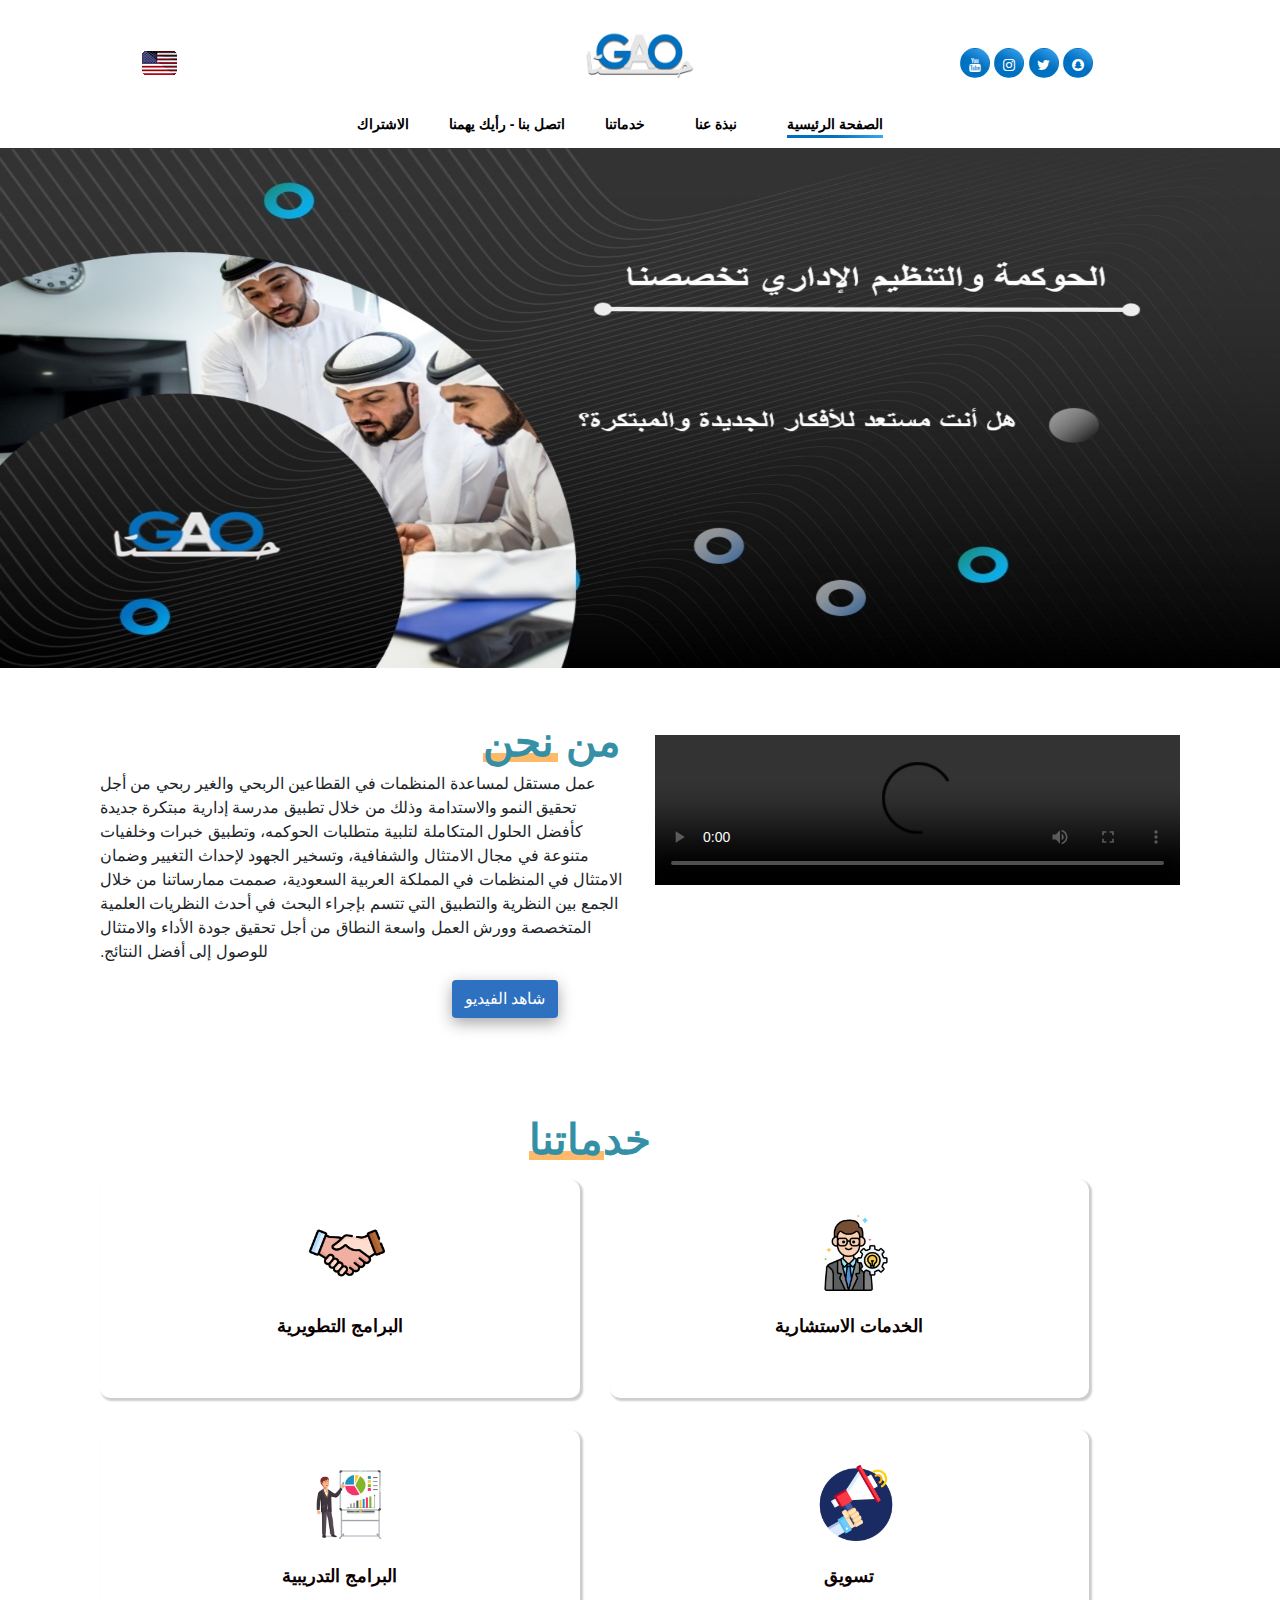
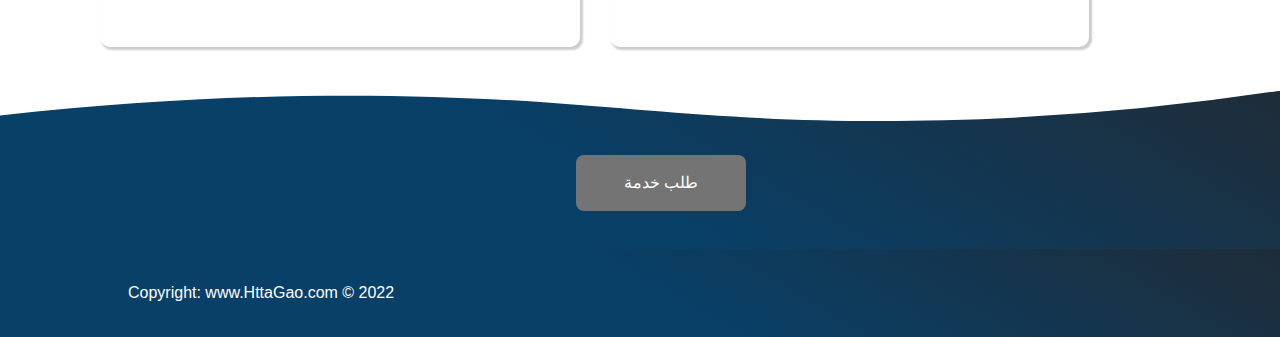
==== index.html @ 60f809b7 "first commit" ====
<!DOCTYPE html>
<html dir="rtl" lang="ar">

<head>
    <!-- Meta Tags -->
    <meta charset="utf-8">
    <meta content="width=device-width, initial-scale=1, shrink-to-fit=no" name="viewport">
    <!-- Page Title -->
    <title>HttaGao</title>
    <!-- Favicon -->
    <link rel="icon" href="assets/img/tools/logo.png">
    <!-- Style Sheet -->
    <link href="https://maxcdn.bootstrapcdn.com/font-awesome/4.7.0/css/font-awesome.min.css" rel="stylesheet">
    <link rel="stylesheet" href="assets/css/style.css">
    <link rel="stylesheet" href="assets/css/navbar.css">
    <link rel="stylesheet" href="assets/css/bootstrap.css">
    <link rel="stylesheet" href="assets/css/mobile.css ">

</head>

<body>

    <!-- Header start -->
    <header>
        <!--Navbar-->
        <div class="row no-gutters ">
            <div class="col-lg-3 col-md-12 col-sm-12 pt-5 menu-button ">
                <div class="social-icons mr-4 ">
                    <ul>
                        <li>
                            <a class="hover " href="https://www.snapchat.com/add/hatta.gao?share_id=tcZygXG7sNs&locale=ar-EG">
                                <i class="fa fa-snapchat"></i></a>
                        </li>
                        <li>
                            <a class="hover " href="https://twitter.com/GAO44782084?t=HVeHm3JKJ5Zm4QKDklTA5Q&s=09">
                                <i class="fa fa-twitter "></i></a>
                        </li>
                        <li>
                            <a class="hover " href="https://instagram.com/hatta.gao?utm_medium=copy_link">
                                <i class="fa fa-instagram "></i></a>
                        </li>
                        <li>
                            <a class="hover " href="https://youtube.com/channel/UCHqrDmmiUdGoRbmM8XUZd3w">
                                <i class="fa fa fa-youtube"></i></a>
                        </li>
                    </ul>
                </div>
            </div>
            <div class="col-lg-6 col-md-6 col-sm-6 nav-logo pt-2 ">
                <a href="#home " title="Logo " class="logo scroll ">
                    <img src="assets/img/tools/logo.png " class="logoPrinciplate " alt="logo ">
                </a>
            </div>
            <div class="col-lg-3 text-right pt-3 nav-icons ">
                <a class="button-eng " href="index.html "><img src="assets/img/tools/en.gif " class="headericon-lang "></a>
            </div>
        </div>
        <!-- Row End -->
        <!--Nav Links-->
        <nav class="navbar navbar-expand-lg text-center full-nav ">
            <a href="javascript:void(0) " onclick="w3_open()" class="sidemenu_btn " id="sidemenu_toggle ">
                <span></span>
                <span></span>
                <span></span>
            </a>
            <div class="container ">
                <a class="logo link scroll " href="#home ">
                    <img src="assets/img/tools/logo.png " alt="logo " title="Logo " class="logo-scrolled ">
                </a>
                <div class="collapse navbar-collapse ">
                    <ul class="navbar-nav text-center ">
                        <li class="nav-item active ">
                            <a class="nav-link active scroll " href="index.html ">الصفحة الرئيسية</a>
                        </li>
                        <li class="nav-item ">
                            <a class="nav-link scroll " href="about_us.html">نبذة عنا</a>
                            <ul class="navbar-nav">
                                <li>
                                    <button href=" # ">من نحن</button>
                                </li>
                                <li>
                                    <button href="# ">رؤيتنا</button>
                                </li>
                                <li>
                                    <button href="# ">رسالتنا</button>
                                </li>
                                <li>
                                    <button href="# ">غايتنا</button>
                                </li>
                                <li>
                                    <button href="# ">قيمنا</button>
                                </li>
                                <li>
                                    <button href="# ">كيف نعمل</button>
                                </li>
                                <li>
                                    <button href="# ">لماذا (حتا GAO)</button>
                                </li>
                            </ul>
                        </li>
                        <li class="nav-item ">
                            <a class="nav-link scroll " href="services.html">خدماتنا</a>
                            <ul class="navbar-nav">
                                <li>
                                    <button href=" # ">الخدمات الاستشارية
</button>
                                </li>
                                <li>
                                    <button href=" # ">البرامج التطويرية
</button>
                                </li>
                                <li>
                                    <button href=" # ">البرامج التدريبية
</button>
                                </li>
                                <li>
                                    <button href=" # ">تسويق
</button>
                                </li>
                            </ul>
                        </li>
                        <li class="nav-item ">
                            <a class="nav-link scroll " href="contact.html">اتصل بنا - رأيك يهمنا</a>
                        </li>
                        <li class="nav-item ">
                            <a href="subscribe.html " class="nav-link scroll ">الاشتراك</a>
                        </li>
                    </ul>
                </div>
            </div>
            <!-- Container End -->
        </nav>
        <!-- Navbar End -->
        <!-- Side Nav -->


    </header>
    <div class="sidebar" id="sidebar">
        <ul class="mobileul">
            <li>
                <a class=" nav__item--active " href="index.html">الرئيسية</a>
            </li>
            <li>
                <a href="about_us.html" class="">نبذة عنا  </a>
            </li>
            <li>
                <a href="services.html">  خدماتنا</a>
            </li>
            <li>
                <a href="contact.html" class="">اتصل بنا - رأيك يهمنا </a>
            </li>
            <li>
                <a href="subscribe.html" class="">الاشتراك </a>
            </li>
        </ul>
    </div>
    <!-- Header End -->
    <!-- Banner Section Start -->
    <section>
        <div class="carousel ">

            <img src="assets/img/banners/banner.jpg " alt=" ">

        </div>
    </section>
    <!-- About section start -->

    <section id="about " class="howare">
        <div class="container ">

            <div class="row ">

                <div class="col-lg-6 col-md-6 ">
                    <div class="video-box ">

                        <video class="video" src="./assets/video/httagoa.mp4" autoplay controls></video>

                    </div>


                </div>

                <div class="col-lg-6 col-md-6 ">
                    <div class="features-text ">
                        <header class="text-left">
                            <h3 class="section-title ">من نحن
                            </h3>
                        </header>
                        <p class="text-arabic ">
                            عمل مستقل لمساعدة المنظمات في القطاعين الربحي والغير ربحي من أجل تحقيق النمو والاستدامة وذلك من خلال تطبيق مدرسة إدارية مبتكرة جديدة كأفضل الحلول المتكاملة لتلبية متطلبات الحوكمه، وتطبيق خبرات وخلفيات متنوعة في مجال الامتثال والشفافية، وتسخير الجهود لإحداث
                            التغيير وضمان الامتثال في المنظمات في المملكة العربية السعودية، صممت ممارساتنا من خلال الجمع بين النظرية والتطبيق التي تتسم بإجراء البحث في أحدث النظريات العلمية المتخصصة وورش العمل واسعة النطاق من أجل تحقيق جودة الأداء والامتثال
                            للوصول إلى أفضل النتائج.
                        </p>
                        <a href="#portfolio " class="btn btn-black btn-left ">شاهد الفيديو</a>
                    </div>
                </div>
            </div>
        </div>
    </section>

    <!-- About section End -->
    <!-- services Section start -->
    <section class="serv pt-5">
        <div class="container ">
            <header class="section-header ">
                <h3 class="section-title ">خدماتنا</h3>
            </header>
            <div class="servicess">
                <div class="row ">
                    <div class="col-md-4 col-lg-6 pt-2 ">

                        <div class="icon-block ">
                            <img src="assets/img/icons/icon-manager.png " />
                            <h3>الخدمات الاستشارية</h3>
                        </div>


                    </div>
                    <div class="col-md-4 col-lg-6 pt-2 ">
                        <div class="icon-block ">
                            <img src="assets/img//icons/handshake.png " />
                            <h3>البرامج التطويرية</h3>
                        </div>
                    </div>
                </div>
                <br>
                <div class="row">
                    <div class="col-md-4 col-lg-6 pt-2 ">

                        <div class="icon-block ">
                            <img src="assets/img//icons/marketing.png " />
                            <h3>تسويق</h3>
                        </div>


                    </div>
                    <div class="col-md-4 col-lg-6 pt-2 ">

                        <div class="icon-block ">

                            <img src="assets/img//icons/454.jpg " />
                            <h3>البرامج التدريبية</h3>

                        </div>


                    </div>

                </div>
            </div>
            <br>
            <!-- <a href="#portfolio " class="btn btn-black coustm-button ">التفاصيل</a> -->

    </section>
    <!-- Form Section End -->
    <!-- Footer Start -->
    <div class="hTacsC"><svg class="decoration" viewBox="0 0 1920 60" aria-hidden="true"><path fill="#fff" d="M-153.5,85.5a4002.033,4002.033,0,0,1,658-71c262.854-6.5,431.675,15.372,600,27,257.356,17.779,624.828,19.31,1089-58v102Z"></path></svg>
        <div class="hQPzCr">
            <div>
                <div>
                    <a class="ijfRPV" href="subscribe.html">طلب خدمة</a>
                </div>

            </div>
        </div>
        <footer class="footer ">

            <!-- Copyright -->
            <span class="footer-text ">2022 © Copyright: www.HttaGao.com
        </span>

            <!-- Copyright -->
        </footer>
        <!-- <div class="lang ">
        <a class="button " href="index.html "><img src="assets/img/en.gif " class="icon-lang "></a>
    </div> -->
        <!-- Footer End -->
        <script>
            function w3_open() {
                if (document.getElementById("sidebar").style.display != "block") {
                    document.getElementById("sidebar").style.display = "block"
                } else if (document.getElementById("sidebar").style.display != "none")
                    document.getElementById("sidebar").style.display = "none";
            }
        </script>
        <script src="js/bundle.min.js "></script>
        <!-- Plugin Js -->
        <script src="js/jquery.cubeportfolio.min.js "></script>
        <script src="js/jquery.fancybox.min.js "></script>
        <script src="js/owl.carousel.min.js "></script>
        <script src="js/swiper.min.js "></script>
        <script src="js/jquery.appear.js "></script>
        <!-- custom script -->
        <script src="js/contact_us.js "></script>
        <script src="assets/js/script.js "></script>
</body>

</html>
---- assets/css/style.css ----
/* ===================================
    Table of Content
====================================== */


/*- Fonts
  - Scrollbar
  - General   
  - Loader
  - Navbar
  - Side-Menu
  - Banner-Section
  - About-Section
  - Team-Section
  - Counter-Section
  - Testimonial-section
  - pricing-Section
  - Blog-Section
  - Contact-Section
  - Form-Section
  - Footer
  - StandAlone Page
  - Media Queries

*/


/* ===================================
    Scrollbar
====================================== */

::-webkit-scrollbar {
    width: 8px;
}

::-webkit-scrollbar-track {
    width: 12px;
    border-left: 0 solid white;
    border-right: 0 solid white;
}

::-webkit-scrollbar-thumb {
    background: linear-gradient(30deg, #0070C0 50%, #3ea7f1 100%);
    width: 0;
    height: 25%;
    transition: .5s ease;
    cursor: pointer;
}


/* ===================================
  General
====================================== */

body {
    overflow-x: hidden;
    font-family: 'Roboto', sans-serif;
    background-color: #fff;
}

a {
    text-decoration: none;
}


/*Headings and Text*/

.heading {
    font-size: 48px;
    color: #000;
    font-weight: 600;
    font-family: 'Montserrat', sans-serif;
}

.subheading {
    font-size: 18px;
    color: #2f2f2f;
    font-weight: 400;
    font-family: 'Montserrat', sans-serif;
}

.text {
    font-size: 16px;
    color: #000;
    font-weight: 400;
    font-family: 'Source Sans Pro', sans-serif;
}


/*Button*/

.btn {
    z-index: 2;
    letter-spacing: .5px;
    border-radius: 0;
    font-weight: 500;
    overflow: hidden;
    line-height: inherit;
    display: inline-block;
    color: #fff;
    border: 2px solid transparent;
    text-transform: capitalize;
    transition: all .5s ease !important;
}

.btn.button {
    font-size: 15px !important;
    font-weight: 500;
    color: #fff;
    padding: 9px 40px !important;
    line-height: 1.8em !important;
    cursor: pointer;
    display: inline-block;
    position: relative;
    transition: 0.5s;
}

.btn.btn-rounded {
    border-radius: 50px;
}

.btn.trans-btn {
    background-color: transparent;
    border: 1px solid #000;
    color: #000;
}


/*Button hover*/

.btn.btn-hvr-pink:hover {
    background-color: #fc294b;
    border: 1px solid #fc294b;
    color: #fff;
}

.btn.btn-hvr-black:hover {
    background-color: #000;
    border: 1px solid #000;
    color: #fff;
}

.btn.btn-hvr-white:hover {
    background-color: #fff;
    border: 1px solid #fff;
    color: #000 !important;
}


/*Gradient Button*/

.gradient-btn {
    border: solid 1px transparent;
    color: #FFFFFF !important;
    font-weight: 700;
    padding: 10px 35px;
    font-size: 14px;
    text-align: center;
    overflow: hidden;
    transition: .8s ease;
    text-decoration: none;
    background-image: linear-gradient(30deg, #0070C0 50%, #3ea7f1 100%);
    background-size: 200% auto;
}

.gradient-btn:hover {
    background-position: right center;
}


/*Social icons*/

.social-icons ul {
    margin-bottom: 0px;
}

.social-icons li {
    display: inline-block;
}

.social-icons ul li a {
    border-radius: 50%;
    color: #000;
    height: 30px;
    line-height: 32px;
    width: 30px;
    font-size: 14px;
    border: 1px solid transparent;
    display: block;
    /*overflow: hidden;*/
    text-align: center;
}


/*Social icons Hover*/


/*Hover Style 1*/

.hover {
    color: #fff !important;
    transition: 0.5s ease;
    background: linear-gradient(30deg, #0070C0 50%, #3ea7f1 100%);
}

.hover:hover {
    color: #fff !important;
    transition: 0.5s ease;
    background: linear-gradient(30deg, #043d66 50%, #1e4b6b 100%);
}


/* ===================================
    Navbar
====================================== */


/*Main Navbar*/

header {
    position: relative;
    top: 0px;
    left: 0px;
    right: 0px;
}

header .navbar {
    padding: 0;
}

header .nav-logo {
    text-align: center;
}

header .navbar .navbar-nav .nav-link {
    font-size: 14px;
    color: #000;
    font-weight: 700;
    text-transform: uppercase;
    padding: 6px 16px;
    /*margin-left: 20px;*/
    margin-right: 10px;
    transition: .5s ease;
    transition: all .6s ease;
    border: 2px solid transparent;
    display: block;
    font-family: 'Montserrat', sans-serif;
}

header .navbar .navbar-nav {
    margin-left: auto;
    margin-right: auto;
}

header .navbar .navbar-nav .nav-link.active {
    color: #000;
    transition: all .6s ease;
}

header .navbar .navbar-nav .nav-link:hover {
    transition: all .6s ease;
    color: #000;
}


/* Banner */

.carousel img {
    background-size: cover;
    width: 100%;
    height: 520px;
    vertical-align: middle;
}


/*Navlink Hover*/

header .navbar .navbar-nav .nav-link.active:after {
    width: 100%;
    background: linear-gradient(30deg, #0070C0 50%, #3ea7f1 100%);
}

header .navbar .navbar-nav .nav-link:hover {
    color: #000;
    transition: all .6s ease;
}

header .navbar .navbar-nav .nav-link:last-child {
    margin-right: 0;
}

header .navbar .navbar-nav .nav-link:after {
    content: '';
    display: block;
    margin: auto;
    height: 3px;
    width: 0;
    background: transparent;
    transition: width .5s ease, background-color .5s ease;
}

header .navbar .navbar-nav .nav-link:hover:after {
    width: 100%;
    background: linear-gradient(30deg, #0070C0 50%, #3ea7f1 100%);
}

.logoPrinciplate {
    width: 26%;
}


/*side menu button*/

.sidemenu_btn {
    width: 36px;
    padding: 6px;
    z-index: 999;
    left: 0;
    top: -42px;
    margin-left: 30px;
    cursor: pointer;
    position: absolute;
    display: none;
    transition: none;
}

.sidemenu_btn span {
    height: 2px;
    width: 100%;
    background: #000;
    display: block;
    margin: auto;
    transition: .5s ease;
}

.sidemenu_btn:hover span:first-child,
.sidemenu_btn:hover span:last-child {
    width: 70%;
}

.sidemenu_btn span:nth-child(2) {
    margin: 4px 0;
}

.logo-scrolled {
    display: none;
}


/* ===================================
    Side Menu
====================================== */

.side-menu {
    width: 30%;
    position: fixed;
    left: 0;
    top: 0;
    bottom: 0;
    background: #fff;
    z-index: 2032;
    height: 100%;
    transform: translate3d(-100%, 0, 0);
    transition: transform .5s ease;
    overflow: hidden;
}

.side-menu .side-nav {
    margin-top: 5px;
    display: block;
}

.side-nav .navbar-nav .nav-item {
    opacity: 0;
    display: block;
    margin: 19px 0;
    padding: 0 !important;
    transition: all 0.8s ease 500ms;
    transform: translateY(30px);
}

.side-nav .navbar-nav .nav-item:first-child {
    transition-delay: .1s;
}

.side-nav .navbar-nav .nav-item:nth-child(2) {
    transition-delay: .2s;
}

.side-nav .navbar-nav .nav-item:nth-child(3) {
    transition-delay: .3s;
}

.side-nav .navbar-nav .nav-item:nth-child(4) {
    transition-delay: .4s;
}

.side-nav .navbar-nav .nav-item:nth-child(5) {
    transition-delay: .5s;
}

.side-nav .navbar-nav .nav-item:nth-child(6) {
    transition-delay: .6s;
}

.side-nav .navbar-nav .nav-item:nth-child(7) {
    transition-delay: .7s;
}

.side-nav .navbar-nav .nav-item:nth-child(8) {
    transition-delay: .8s;
}

.side-nav .navbar-nav .nav-item:nth-child(9) {
    transition-delay: .9s;
}

.side-menu.side-menu-active .side-nav .navbar-nav .nav-item {
    transform: translateY(0);
    opacity: 1;
}

.side-nav .navbar-nav .nav-link {
    display: inline-table;
    color: #000;
    padding: 2px 0 3px 0 !important;
    font-size: 30px;
    line-height: normal;
    position: relative;
    border-radius: 0;
    text-decoration: none;
}

.side-nav .navbar-nav .nav-link::after {
    content: "";
    left: 0;
    width: 0;
    bottom: 0;
    height: 2px;
    /*background: #fff;*/
    overflow: hidden;
    position: absolute;
    display: inline-block;
    transition: all 0.5s cubic-bezier(0, 0, 0.2, 1);
    background: linear-gradient(30deg, #0070C0 50%, #3ea7f1 100%);
}

.side-nav .navbar-nav .nav-link:hover::after,
.side-nav .navbar-nav .nav-link:focus::after,
.side-nav .navbar-nav .nav-link.active::after {
    width: 100%;
}

.side-nav .navbar-nav .nav-link.active {
    background: transparent;
}

.side-menu-opacity {
    opacity: 0;
}

.side-menu.left {
    left: 0;
    right: auto;
    -webkit-transform: translate3d(-100%, 0, 0);
    transform: translate3d(-100%, 0, 0);
}

.side-menu.before-side {
    width: 280px;
}

.side-menu.side-menu-active,
.side-menu.before-side {
    -webkit-transform: translate3d(0, 0, 0);
    transform: translate3d(0, 0, 0);
}

.pul-menu .side-menu.side-menu-active {
    visibility: visible;
    opacity: 1;
}

.side-menu .navbar-brand {
    margin: 0 0 2.5rem 0;
}


/*Side overlay*/

#close_side_menu {
    position: fixed;
    top: 0;
    left: 0;
    width: 100%;
    height: 100%;
    background-color: #000;
    transition: opacity 300ms cubic-bezier(0.895, 0.03, 0.685, 0.22);
    display: none;
    z-index: 1031;
    opacity: 0.4;
}

.side-menu .image {
    width: 40%;
    position: absolute;
    top: 15px;
    right: 50px;
}


/* About Us Section
--------------------------------*/

.video-box img {
    width: 100%;
    border-radius: 10px;
    -moz-border-radius: 10px;
    -webkit-border-radius: 10px;
}

.video-box {
    position: relative;
}

.hTacsC {
    padding: 4rem 0px 0px;
    background: linear-gradient(30deg, #084068 50%, #1f2c38 100%);
    color: rgb(255, 255, 255);
    position: relative;
}

.ijfRPV {
    text-decoration: none;
    color: rgb(255, 255, 255);
    background: rgb(116 116 116);
    padding: 1rem 3rem;
    display: inline-block;
    border-radius: 0.5rem;
    transition: all 150ms ease-in-out 0s;
    margin-left: 45%;
}

.ijfRPV:hover {
    text-decoration: none;
    color: rgb(255, 255, 255);
    background: rgb(0, 0, 0);
    padding: 1rem 3rem;
    display: inline-block;
    border-radius: 0.5rem;
    transition: all 150ms ease-in-out 0s;
    margin-left: 45%;
}

.decoration {
    position: absolute;
    top: -5px;
    left: 0px;
    transform: rotate(180deg);
    border-bottom: 4px solid white;
}

.ply-btn {
    z-index: 999;
    position: absolute;
    top: 30%;
    left: 38%;
    transform: translate(50%, 50%);
}

.ply-btn img {
    width: 80px;
}

.padd-80 {
    padding-top: 80px;
    padding-bottom: 20px;
}

.btn-black {
    background-color: #2e71c0;
    color: #fff;
    box-shadow: 0 5px 15px rgba(32, 32, 32, 0.4);
}


/*language section*/

.headericon-lang {
    margin-right: 143px;
    margin-top: 35px;
    width: 11%;
}

.lang {
    position: fixed;
    z-index: 9999999;
    bottom: 0;
    margin-bottom: 10px;
    left: 11%;
    color: #fff;
    border-radius: 5px 5px 0 0;
    display: block;
    overflow: hidden;
}

.icon-lang {
    width: 60px;
    height: 30px;
}


/*side close btn*/

.side-menu .btn-close {
    height: 42px;
    width: 42px;
    border-radius: 50%;
    display: inline-block;
    text-align: center;
    position: absolute;
    top: 15px;
    left: 34px;
    cursor: pointer;
    /*border: solid 1px #fff;*/
}

.side-menu.before-side .btn-close {
    display: none;
}

.side-menu .btn-close::before,
.side-menu .btn-close::after {
    position: absolute;
    left: 19px;
    content: ' ';
    height: 28px;
    width: 2px;
    /*background: #fff;*/
    background: linear-gradient(30deg, #0070C0 50%, #3ea7f1 100%);
    top: 6px;
}

.side-menu .btn-close:before {
    transform: rotate(35deg);
}

.side-menu .btn-close:after {
    transform: rotate(-35deg);
}

.side-menu .inner-wrapper {
    padding: 3.5rem 3rem;
    height: 100%;
    position: relative;
    overflow-y: auto;
    display: -webkit-box;
    display: -ms-flexbox;
    display: flex;
    align-items: center;
    text-align: left;
    flex-wrap: wrap;
}

.pul-menu.pushwrap .side-menu .inner-wrapper {
    padding: 3.5rem 2.5rem;
}

.side-menu .navbar-nav {
    display: block;
}


/*side menu footer */

.side-menu-footer .navbar-nav {
    transform: translateY(0);
}

.side-menu-footer p {
    color: #000;
    font-size: 15px;
}

.side-menu-footer .social-icons ul li a {
    color: #000;
    height: 40px;
    line-height: 42px;
    width: 40px;
}

@-webkit-keyframes animationFade {
    from {
        opacity: 0;
        transform: translate3d(0, -100%, 0);
    }
    to {
        opacity: 1;
        transform: none;
    }
}

@keyframes animationFade {
    from {
        opacity: 0;
        -webkit-transform: translate3d(0, -100%, 0);
        transform: translate3d(0, -100%, 0);
    }
    to {
        opacity: 1;
        transform: none;
    }
}


/* .whatssap {
    position: fixed;
    z-index: 9999999;
    bottom: 0;
    margin-bottom: 10px;
    right: 11%;
    color: #fff;
    border-radius: 5px 5px 0 0;
    display: block;
    overflow: hidden;
}

.icon-whatssap {
    width: 47px;
    height: 30px;
} */


/* ===================================
    About-section
====================================== */

.servicess {
    margin-right: 91px;
    margin-top: 10px;
}

.serv {
    margin-bottom: 20px;
}

.coustm-button {
    margin-left: 492px;
}

.text-left {
    margin-left: 73%;
}

.text-left-40 {
    margin-left: 40%;
}

.selectButton {
    width: 100%;
    height: calc(2.25rem + 2px);
    border: 1px solid #ced4da;
    border-radius: 0.25rem;
    background-color: #fff;
    color: #495057;
}

.icon-blockAbout {
    padding: 7px 20px;
    border-radius: 10px;
    -moz-border-radius: 10px;
    -webkit-border-radius: 10px;
    box-shadow: 2px 2px 2px 1px rgba(0, 0, 0, 0.2);
    background-color: #fff;
    color: #000;
}

.rightMargin {
    margin-right: 20% !important;
    width: 100% !important;
    font-size: 88% !important;
}

.rightMargin ul {
    list-style: none;
    padding: 0;
}

.rightMargin ul li {
    padding-left: 1.3em;
}

.rightMargin1 {
    margin-right: 20% !important;
    width: 100% !important;
    font-size: 88% !important;
}

.rightMargin1 ul {
    list-style: none;
    padding: 0;
}

.rightMargin1 ul li {
    padding-left: 1.3em;
}

.sidebar {
    position: relative;
    top: 0;
    background-color: #262626;
    width: 100%;
    display: none;
    height: 100%;
    z-index: 9999;
    transition: .3s
}

.titleHow {
    color: rgb(228, 121, 0);
    font-weight: 900;
    font-size: 80%;
    text-align: center;
}

.rtl {
    direction: rtl;
    text-align: center;
}

.smaller {
    font-size: 90%;
}

. @media (min-width:1224px) {
    .sidebar {
        display: none
    }
}

.mobileul {
    margin: 0;
    padding: 20px 0
}

.mobileul li {
    list-style: none
}

.mobileul li a {
    padding: 10px 20px;
    color: #fff;
    display: block;
    text-decoration: none;
    border-bottom: 1px solid rgba(0, 0, 0, .2)
}

.mobileul li a:hover {
    background-color: grey
}

.rightMargin ul li:before {
    content: "\f00c";
    /* FontAwesome Unicode */
    font-family: FontAwesome;
    display: inline-block;
    /* same as padding-left set on li */
    width: 1.3em;
    /* same as padding-left set on li */
}

.devSection {
    margin-top: 30px !important;
}

.titlePratique {
    color: #ffc390;
    margin-top: 4%;
}

.howare {
    margin-top: 4%;
    margin-bottom: 4%;
}

.video {
    width: 100%;
    margin-top: 3%;
}

.icon-blockTraining {
    margin-top: 3%;
    margin-left: auto;
    font-weight: 900;
    font-size: 100%;
    margin-right: auto;
    width: 77%;
    padding: 7px 20px;
    text-align: center;
    -moz-border-radius: 10px;
    -webkit-border-radius: 10px;
    box-shadow: 2px 2px 2px 1px rgba(0, 0, 0, 0.2);
    background-color: #3590a5;
    color: #fff;
    border-radius: 25% 10%;
    border: 2px solid #feb969;
}

.icon-blockAbout p {
    text-align: center;
}

.icon-blockValue {
    padding: 7px 20px;
    border-radius: 10px;
    -moz-border-radius: 10px;
    -webkit-border-radius: 10px;
    box-shadow: 2px 2px 2px 1px rgba(0, 0, 0, 0.2);
    background-color: #fff;
    color: #000;
    width: 90%;
    margin-right: 5%;
}

.icon-blockValue p {
    text-align: center;
}

.icon-blockValue span {
    color: #df9100;
}

.icon-block {
    padding: 35px 20px;
    border-radius: 10px;
    -moz-border-radius: 10px;
    -webkit-border-radius: 10px;
    box-shadow: 2px 2px 2px 1px rgba(0, 0, 0, 0.2);
    background-color: #ffffff;
}

.icon-block img {
    width: 76px;
    margin-left: 43%;
    margin-bottom: 25px;
    height: auto,
}

.icon-block h3 {
    font-weight: 700;
    font-size: 18px;
    text-align: center;
    color: #0c0000;
    margin-bottom: 25px
}

.icon-block p {
    color: #0c0000;
}

.icon-block:hover,
.icon-block:focus {
    box-shadow: 0 10px 35px 2px rgba(61, 61, 61, .12);
}

.btn-left {
    margin-left: 67%;
}


/* footer */

footer {
    padding: 2em 0;
    color: #f8f8f8;
}

.footer-text {
    color: #fff;
    width: 980px;
    margin-left: 10%;
    min-width: 270px;
    text-align: center;
}

.white {
    background-color: #fff;
}

footer a {
    color: #fff;
}

footer a:hover {
    color: #eee;
}

footer h1,
footer h2,
footer h3,
footer h4,
footer h5,
footer h6 {
    color: #fff;
}

footer address {
    line-height: 1.6em;
    color: #FFFFFF;
}

footer h5 a:hover,
footer a:hover {
    text-decoration: none;
}

ul.social-network {
    list-style: none;
    margin: 0;
}

ul.social-network li {
    display: inline;
    margin: 0 5px;
}

#sub-footer {
    text-shadow: none;
    color: #f5f5f5;
    padding: 0;
    padding-top: 30px;
    margin: 20px 0 0 0;
    background: #000;
}

#sub-footer p {
    margin: 0;
    padding: 0;
}

#sub-footer span {
    color: #f5f5f5;
}

.copyright {
    text-align: left;
    font-size: 12px;
}

#sub-footer ul.social-network {
    float: right;
}

footer {
    background: linear-gradient(30deg, #084068 50%, #1f2c38 100%);
    color: #000;
    margin-top: 38px;
}

footer ul.link-list li a {
    color: #FFFFFF;
}

footer ul.link-list li a:hover {
    color: #E2E2E2;
}


/* Sections Header
--------------------------------*/

.aboutTwo {
    margin-left: auto !important;
    margin-right: auto!important;
    width: 60%;
}

.section-header h3 {
    font-size: 42px;
    color: #3590a5;
    line-height: 45px;
    font-weight: 700;
    margin-left: 40%;
}

.section-header p {
    text-align: center;
    padding-bottom: 30px;
    color: #333;
}

.why {
    width: 91%;
    margin-right: 2%;
    margin-top: 5%;
    margin-bottom: 19px;
}

.section-header-about h3 {
    font-size: 33px;
    color: #3590a5;
    line-height: 45px;
    font-weight: 700;
    margin-left: 45%
}

.section-titleConsult {
    font-size: 18px;
    color: #fff;
    line-height: 45px;
    font-weight: 700;
}

.section-title {
    font-size: 42px;
    color: #3590a5;
    line-height: 45px;
    font-weight: 700;
    direction: ltr;
    text-align: left;
}

.lastdev {
    padding-top: 7%;
}

.section-title:after {
    content: "";
    width: 75px;
    height: 9px;
    display: block;
    background: #feb969;
    position: absolute;
    top: 75%;
    z-index: -1;
}

.section-header-about p {
    text-align: center;
    padding-bottom: 30px;
    color: #333;
}

.sectionMarketing {
    margin-top: 31px;
    float: right;
    margin-right: 15%;
}

.sizeIcons {
    width: 50% !important;
    margin-left: 16% !important;
}

.consultitle {
    margin-top: 4%;
    font-weight: 900;
    margin-right: 19%;
    text-align: center;
    direction: rtl;
}

.consultSection {
    margin-left: 15% !important;
    margin-top: 3% !important;
}

.city {
    margin-top: 25px;
    float: right;
    font-size: large;
    margin-right: 34%;
}

.city p {
    background-color: #3590a5;
    color: #fff;
    width: 105px;
    text-align: center;
    border-radius: 25% 10%;
    border: 2px solid #feb969;
}

.mid img {
    margin-top: 10%;
    width: 100%;
}

.mid .banneritem img {
    max-width: 3000px;
}

.mid .moduletable {
    margin-bottom: 0px;
}
---- assets/css/navbar.css ----
.navbar {
    position: relative;
    display: -ms-flexbox;
    display: flex;
    -ms-flex-wrap: wrap;
    flex-wrap: wrap;
    -ms-flex-align: center;
    align-items: center;
    -ms-flex-pack: justify;
    justify-content: space-between;
    padding: .5rem 1rem
}

.navbar>.container,
.navbar>.container-fluid {
    display: -ms-flexbox;
    display: flex;
    -ms-flex-wrap: wrap;
    flex-wrap: wrap;
    -ms-flex-align: center;
    align-items: center;
    -ms-flex-pack: justify;
    justify-content: space-between
}

.navbar-brand {
    display: inline-block;
    padding-top: .3125rem;
    padding-bottom: .3125rem;
    margin-right: 1rem;
    font-size: 1.25rem;
    line-height: inherit;
    white-space: nowrap
}

.navbar-brand:focus,
.navbar-brand:hover {
    text-decoration: none
}

.navbar-nav {
    display: -ms-flexbox;
    display: flex;
    -ms-flex-direction: column;
    flex-direction: column;
    padding-left: 0;
    margin-bottom: 0;
    list-style: none
}

.navbar-nav li {
    background-color: #fff;
    border: 2px solid #fff;
}

.navbar-nav li ul {
    display: none;
    height: auto;
    margin: rgb(53, 50, 50);
    width: 9%;
    padding: 0;
    position: absolute;
    z-index: 1000;
    background-color: #17467c;
    color: #fff;
}

.navbar-nav li ul li a {
    color: #fff;
    font-size: 18px;
}

.navbar-nav li ul li button {
    color: #fff;
    width: 200px;
    border-radius: 0.25rem;
    background: linear-gradient(30deg, #0070C0 50%, #000000 100%);
    font-size: 18px;
}

.navbar-nav li ul li button:hover {
    color: #fff;
    width: 200px;
    border-radius: 0.25rem;
    background: linear-gradient(30deg, #000000 50%, #0070C0 100%);
    font-size: 18px;
}

.navbar-nav li ul a:hover {
    color: #fff;
    background-color: #000;
}

.navbar-nav li:hover ul {
    display: block;
}

.navbar-nav .nav-link {
    padding-right: 0;
    padding-left: 0
}

.navbar-nav .dropdown-menu {
    position: static;
    float: none
}

.navbar-text {
    display: inline-block;
    padding-top: .5rem;
    padding-bottom: .5rem
}

.navbar-collapse {
    -ms-flex-preferred-size: 100%;
    flex-basis: 100%;
    -ms-flex-positive: 1;
    flex-grow: 1;
    -ms-flex-align: center;
    align-items: center;
    margin-top: -20px
}

.navbar-toggler {
    padding: .25rem .75rem;
    font-size: 1.25rem;
    line-height: 1;
    background-color: transparent;
    border: 1px solid transparent;
    border-radius: .25rem
}

.navbar-toggler:focus,
.navbar-toggler:hover {
    text-decoration: none
}

.navbar-toggler-icon {
    display: inline-block;
    width: 1.5em;
    height: 1.5em;
    vertical-align: middle;
    content: "";
    background: no-repeat center center;
    background-size: 100% 100%
}

@media (max-width:575.98px) {
    .navbar-expand-sm>.container,
    .navbar-expand-sm>.container-fluid {
        padding-right: 0;
        padding-left: 0
    }
}

@media (min-width:576px) {
    .navbar-expand-sm {
        -ms-flex-flow: row nowrap;
        flex-flow: row nowrap;
        -ms-flex-pack: start;
        justify-content: flex-start
    }
    .navbar-expand-sm .navbar-nav {
        -ms-flex-direction: row;
        flex-direction: row
    }
    .navbar-expand-sm .navbar-nav .dropdown-menu {
        position: absolute
    }
    .navbar-expand-sm .navbar-nav .nav-link {
        padding-right: .5rem;
        padding-left: .5rem
    }
    .navbar-expand-sm>.container,
    .navbar-expand-sm>.container-fluid {
        -ms-flex-wrap: nowrap;
        flex-wrap: nowrap
    }
    .navbar-expand-sm .navbar-collapse {
        display: -ms-flexbox!important;
        display: flex!important;
        -ms-flex-preferred-size: auto;
        flex-basis: auto
    }
    .navbar-expand-sm .navbar-toggler {
        display: none
    }
}

@media (max-width:767.98px) {
    .navbar-expand-md>.container,
    .navbar-expand-md>.container-fluid {
        padding-right: 0;
        padding-left: 0
    }
}

@media (min-width:768px) {
    .navbar-expand-md {
        -ms-flex-flow: row nowrap;
        flex-flow: row nowrap;
        -ms-flex-pack: start;
        justify-content: flex-start
    }
    .navbar-expand-md .navbar-nav {
        -ms-flex-direction: row;
        flex-direction: row
    }
    .navbar-expand-md .navbar-nav .dropdown-menu {
        position: absolute
    }
    .navbar-expand-md .navbar-nav .nav-link {
        padding-right: .5rem;
        padding-left: .5rem
    }
    .navbar-expand-md>.container,
    .navbar-expand-md>.container-fluid {
        -ms-flex-wrap: nowrap;
        flex-wrap: nowrap
    }
    .navbar-expand-md .navbar-collapse {
        display: -ms-flexbox!important;
        display: flex!important;
        -ms-flex-preferred-size: auto;
        flex-basis: auto
    }
    .navbar-expand-md .navbar-toggler {
        display: none
    }
}

@media (max-width:991.98px) {
    .navbar-expand-lg>.container,
    .navbar-expand-lg>.container-fluid {
        padding-right: 0;
        padding-left: 0
    }
}

@media (min-width:992px) {
    .navbar-expand-lg {
        -ms-flex-flow: row nowrap;
        flex-flow: row nowrap;
        -ms-flex-pack: start;
        justify-content: flex-start
    }
    .navbar-expand-lg .navbar-nav {
        -ms-flex-direction: row;
        flex-direction: row
    }
    .navbar-expand-lg .navbar-nav .dropdown-menu {
        position: absolute
    }
    .navbar-expand-lg .navbar-nav .nav-link {
        padding-right: .5rem;
        padding-left: .5rem
    }
    .navbar-expand-lg>.container,
    .navbar-expand-lg>.container-fluid {
        -ms-flex-wrap: nowrap;
        flex-wrap: nowrap
    }
    .navbar-expand-lg .navbar-collapse {
        display: -ms-flexbox!important;
        display: flex!important;
        -ms-flex-preferred-size: auto;
        flex-basis: auto
    }
    .navbar-expand-lg .navbar-toggler {
        display: none
    }
}

@media (max-width:1199.98px) {
    .navbar-expand-xl>.container,
    .navbar-expand-xl>.container-fluid {
        padding-right: 0;
        padding-left: 0
    }
}

@media (min-width:1200px) {
    .navbar-expand-xl {
        -ms-flex-flow: row nowrap;
        flex-flow: row nowrap;
        -ms-flex-pack: start;
        justify-content: flex-start
    }
    .navbar-expand-xl .navbar-nav {
        -ms-flex-direction: row;
        flex-direction: row
    }
    .navbar-expand-xl .navbar-nav .dropdown-menu {
        position: absolute
    }
    .navbar-expand-xl .navbar-nav .nav-link {
        padding-right: .5rem;
        padding-left: .5rem
    }
    .navbar-expand-xl>.container,
    .navbar-expand-xl>.container-fluid {
        -ms-flex-wrap: nowrap;
        flex-wrap: nowrap
    }
    .navbar-expand-xl .navbar-collapse {
        display: -ms-flexbox!important;
        display: flex!important;
        -ms-flex-preferred-size: auto;
        flex-basis: auto
    }
    .navbar-expand-xl .navbar-toggler {
        display: none
    }
}

.navbar-expand {
    -ms-flex-flow: row nowrap;
    flex-flow: row nowrap;
    -ms-flex-pack: start;
    justify-content: flex-start
}

.navbar-expand>.container,
.navbar-expand>.container-fluid {
    padding-right: 0;
    padding-left: 0
}

.navbar-expand .navbar-nav {
    -ms-flex-direction: row;
    flex-direction: row
}

.navbar-expand .navbar-nav .dropdown-menu {
    position: absolute
}

.navbar-expand .navbar-nav .nav-link {
    padding-right: .5rem;
    padding-left: .5rem
}

.navbar-expand>.container,
.navbar-expand>.container-fluid {
    -ms-flex-wrap: nowrap;
    flex-wrap: nowrap
}

.navbar-expand .navbar-collapse {
    display: -ms-flexbox!important;
    display: flex!important;
    -ms-flex-preferred-size: auto;
    flex-basis: auto
}

.navbar-expand .navbar-toggler {
    display: none
}

.navbar-light .navbar-brand {
    color: rgba(0, 0, 0, .9)
}

.navbar-light .navbar-brand:focus,
.navbar-light .navbar-brand:hover {
    color: rgba(0, 0, 0, .9)
}

.navbar-light .navbar-nav .nav-link {
    color: rgba(0, 0, 0, .5)
}

.navbar-light .navbar-nav .nav-link:focus,
.navbar-light .navbar-nav .nav-link:hover {
    color: rgba(0, 0, 0, .7)
}

.navbar-light .navbar-nav .nav-link.disabled {
    color: rgba(0, 0, 0, .3)
}

.navbar-light .navbar-nav .active>.nav-link,
.navbar-light .navbar-nav .nav-link.active,
.navbar-light .navbar-nav .nav-link.show,
.navbar-light .navbar-nav .show>.nav-link {
    color: rgba(0, 0, 0, .9)
}

.navbar-light .navbar-toggler {
    color: rgba(0, 0, 0, .5);
    border-color: rgba(0, 0, 0, .1)
}

.navbar-light .navbar-toggler-icon {
    background-image: url("data:image/svg+xml,%3csvg viewBox='0 0 30 30' xmlns='http://www.w3.org/2000/svg'%3e%3cpath stroke='rgba(0, 0, 0, 0.5)' stroke-width='2' stroke-linecap='round' stroke-miterlimit='10' d='M4 7h22M4 15h22M4 23h22'/%3e%3c/svg%3e")
}

.navbar-light .navbar-text {
    color: rgba(0, 0, 0, .5)
}

.navbar-light .navbar-text a {
    color: rgba(0, 0, 0, .9)
}

.navbar-light .navbar-text a:focus,
.navbar-light .navbar-text a:hover {
    color: rgba(0, 0, 0, .9)
}

.navbar-dark .navbar-brand {
    color: #fff
}

.navbar-dark .navbar-brand:focus,
.navbar-dark .navbar-brand:hover {
    color: #fff
}

.navbar-dark .navbar-nav .nav-link {
    color: rgba(255, 255, 255, .5)
}

.navbar-dark .navbar-nav .nav-link:focus,
.navbar-dark .navbar-nav .nav-link:hover {
    color: rgba(255, 255, 255, .75)
}

.navbar-dark .navbar-nav .nav-link.disabled {
    color: rgba(255, 255, 255, .25)
}

.navbar-dark .navbar-nav .active>.nav-link,
.navbar-dark .navbar-nav .nav-link.active,
.navbar-dark .navbar-nav .nav-link.show,
.navbar-dark .navbar-nav .show>.nav-link {
    color: #fff
}

.navbar-dark .navbar-toggler {
    color: rgba(255, 255, 255, .5);
    border-color: rgba(255, 255, 255, .1)
}

.navbar-dark .navbar-toggler-icon {
    background-image: url("data:image/svg+xml,%3csvg viewBox='0 0 30 30' xmlns='http://www.w3.org/2000/svg'%3e%3cpath stroke='rgba(255, 255, 255, 0.5)' stroke-width='2' stroke-linecap='round' stroke-miterlimit='10' d='M4 7h22M4 15h22M4 23h22'/%3e%3c/svg%3e")
}

.navbar-dark .navbar-text {
    color: rgba(255, 255, 255, .5)
}

.navbar-dark .navbar-text a {
    color: #fff
}

.navbar-dark .navbar-text a:focus,
.navbar-dark .navbar-text a:hover {
    color: #fff
}
---- assets/css/mobile.css ----
/* ===================================
    Media Queries
====================================== */

@media (width: 1920px) {}

@media (max-width: 1200px) {
    .logoPrinciplate {
        width: 50%;
    }
    .heading {
        font-size: 40px;
    }
    /*Side Menu*/
    .side-menu {
        width: 50%;
    }
}

@media (max-width: 992px) {
    /*header*/
    header .pt-5 {
        padding-top: 0 !important;
    }
    .text-left {
        margin-left: 63%;
    }
    .aboutTwo {
        margin-left: 18%!important;
        margin-bottom: 18px;
    }
    .rightMargin {
        margin-right: 20% !important;
        width: 80% !important;
        font-size: 88% !important;
    }
    header .social-icons {
        display: none;
    }
    .section-header-about h3 {
        font-size: 33px;
        color: #3590a5;
        line-height: 45px;
        font-weight: 700;
        text-align: center;
        margin-left: 4%
    }
    .section-title:after {
        content: "";
        width: 75px;
        height: 9px;
        display: none;
        background: #feb969;
        position: absolute;
        top: 75%;
        z-index: -1;
    }
    .mobile-none {
        display: none;
    }
    .ijfRPV {
        margin-left: 30%;
    }
    .lastdev {
        padding-top: 2%;
    }
    .servicess {
        margin-right: 0px;
    }
    .carousel img {
        background-size: cover;
        width: 100%;
        height: 100%;
        vertical-align: middle;
    }
    .fix-right {
        margin-right: -24%
    }
    .video {
        margin-top: 7%;
    }
    .section-header h3 {
        margin-left: 39%;
    }
    .coustm-button {
        margin-left: 33%;
    }
    .button-eng {
        display: none;
    }
    header .nav-logo .logo {
        float: left;
        padding-left: 20px;
    }
    .sidemenu_btn {
        left: 89%;
        display: inline-block;
        top: -50px;
    }
    .header-appear {
        background-color: #fff;
        height: 70px;
        padding: 0;
        box-shadow: 0 10px 10px -10px rgba(0, 0, 0, 0.35);
    }
    .header-appear .sidemenu_btn {
        left: 92%;
        top: 50%;
    }
    .header-appear .logo .logo-scrolled {
        display: block;
        padding-left: 0;
    }
    /*Side-Menu*/
    .side-menu {
        width: 100%;
    }
    .side-nav .navbar-nav .nav-link {
        font-size: 40px;
    }
    /*Banner Section*/
    .banner-section .img-section .text-section {
        position: relative;
        bottom: 0;
        left: 0;
    }
    .banner-section .img-section .text-section {
        padding: 50px 5px 0 5px;
        text-align: center;
    }
    .banner-section .img-section .text-section .heading {
        font-size: 45px;
    }
    /*Footer*/
    footer .social-icons ul li {
        margin-left: 5px;
        margin-right: 5px;
    }
    /*StandAlone Page*/
    .standalone-area .standalone-row {
        margin-bottom: 60px;
    }
    .main-page .standalone-row .row-text {
        padding-left: 0;
        padding-bottom: 40px;
    }
    .standalone-row:nth-child(2) .row-text {
        padding-right: 0;
    }
}

@media (max-width: 767px) {
    /*header*/
    .sidemenu_btn {
        display: inline-block;
        left: 0%;
    }
    .header-appear .sidemenu_btn {
        left: 88%;
    }
    .header-appear .logo .logo-scrolled {
        padding-left: 12px;
        width: 29%;
    }
    /*Side Menu*/
    .side-nav .navbar-nav .nav-link {
        font-size: 21px;
    }
    /*Form Section*/
    .form-section .heading {
        font-size: 35px;
    }
    /*Footer*/
    footer .text {
        font-size: 13px;
    }
    /*StandAlone Page*/
    .main-page .standalone-heading .heading {
        font-size: 36px;
    }
    .main-page .standalone-area .heading {
        font-size: 30px;
    }
}
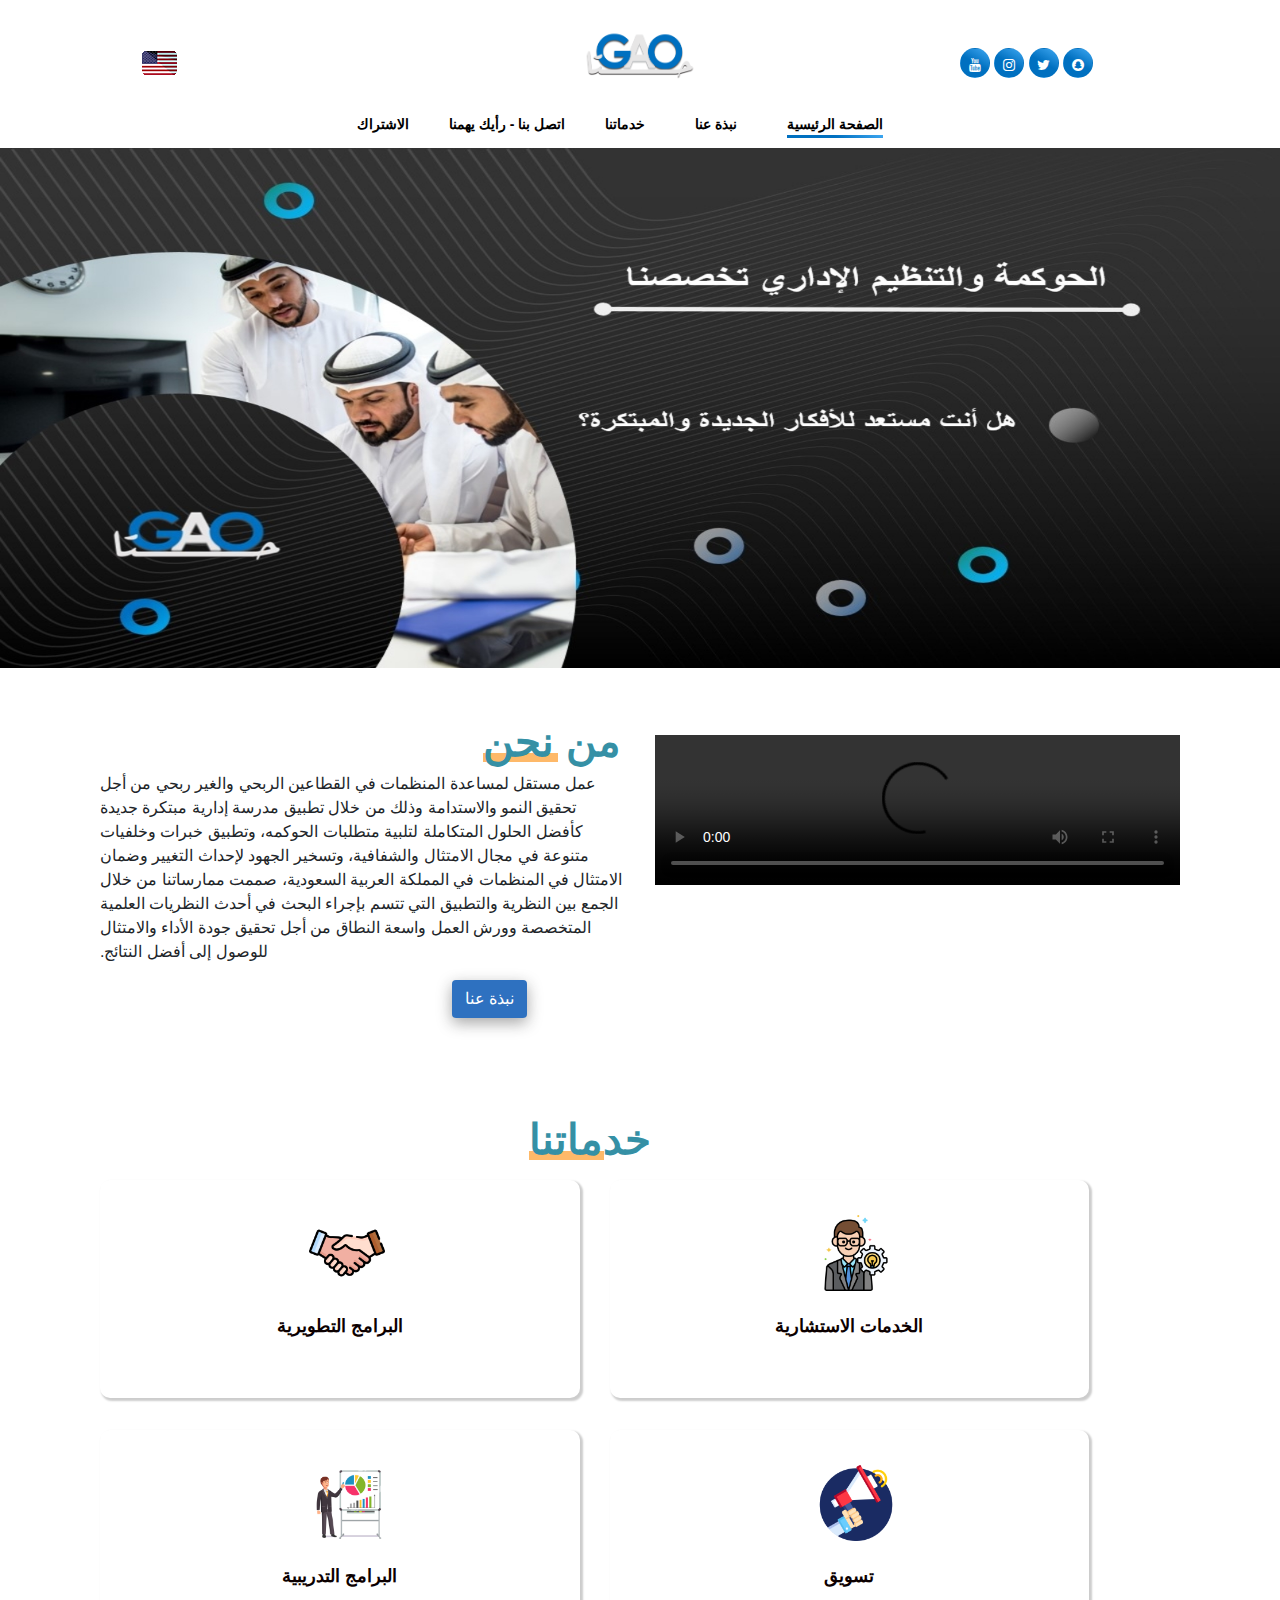
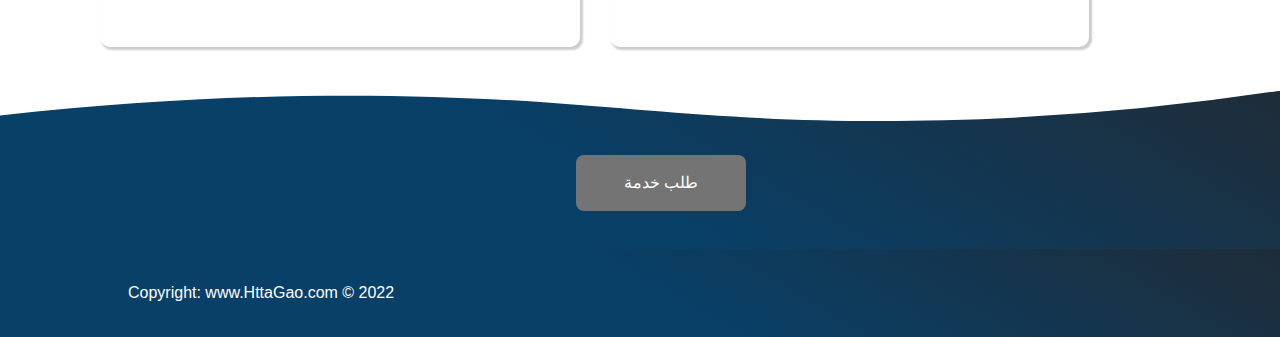
==== commit 1680ce60: "fix" ====
--- a/index.html
+++ b/index.html
@@ -191,7 +191,7 @@
                             التغيير وضمان الامتثال في المنظمات في المملكة العربية السعودية، صممت ممارساتنا من خلال الجمع بين النظرية والتطبيق التي تتسم بإجراء البحث في أحدث النظريات العلمية المتخصصة وورش العمل واسعة النطاق من أجل تحقيق جودة الأداء والامتثال
                             للوصول إلى أفضل النتائج.
                         </p>
-                        <a href="#portfolio " class="btn btn-black btn-left ">شاهد الفيديو</a>
+                        <a href="about_us.html" class="btn btn-black btn-left "> نبذة عنا  </a>
                     </div>
                 </div>
             </div>
--- a/assets/css/style.css
+++ b/assets/css/style.css
@@ -55,7 +55,8 @@
 body {
     overflow-x: hidden;
     font-family: 'Roboto', sans-serif;
-    background-color: #fff;
+    background-image: linear-gradient(#ffffff, #ffffff) !important;
+    background-color: #000000 !important;
 }
 
 a {
--- a/assets/css/mobile.css
+++ b/assets/css/mobile.css
@@ -78,6 +78,8 @@
     }
     .video {
         margin-top: 7%;
+        width: 114%;
+        margin-right: -8%;
     }
     .section-header h3 {
         margin-left: 39%;
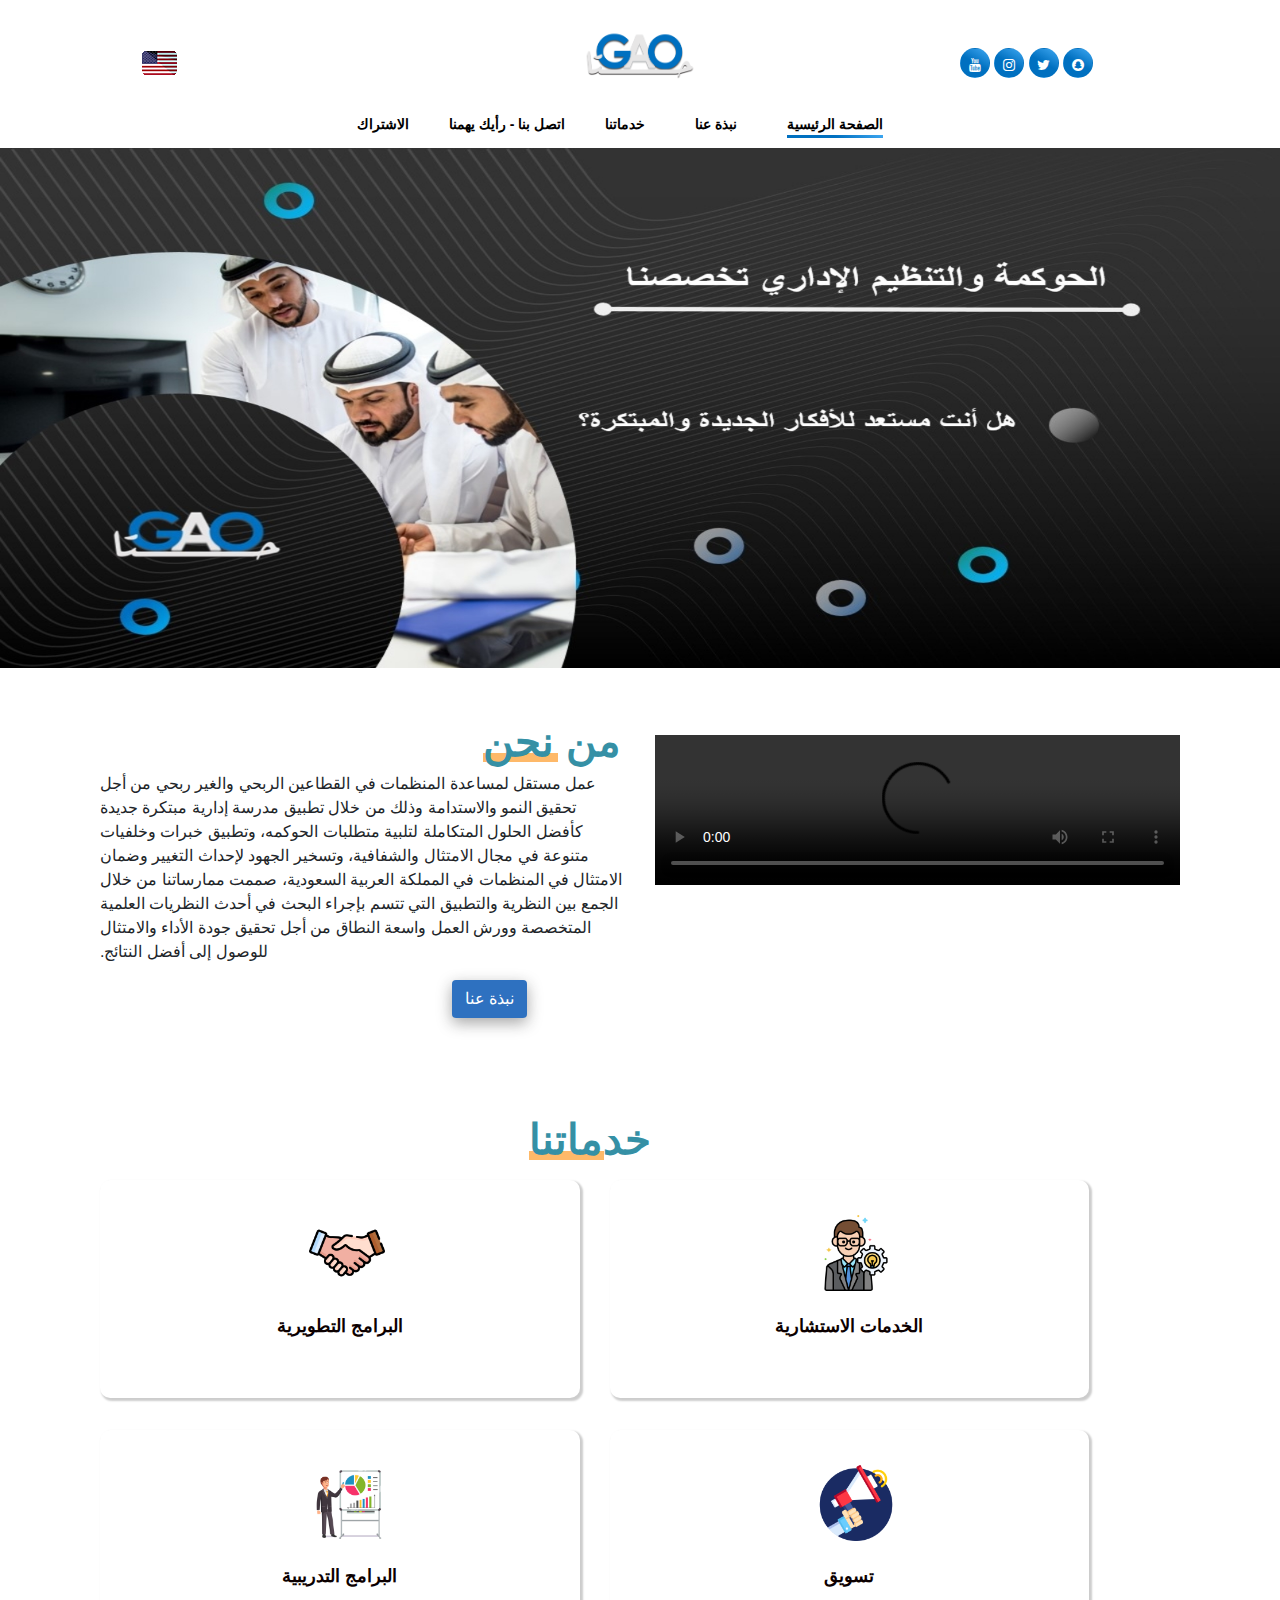
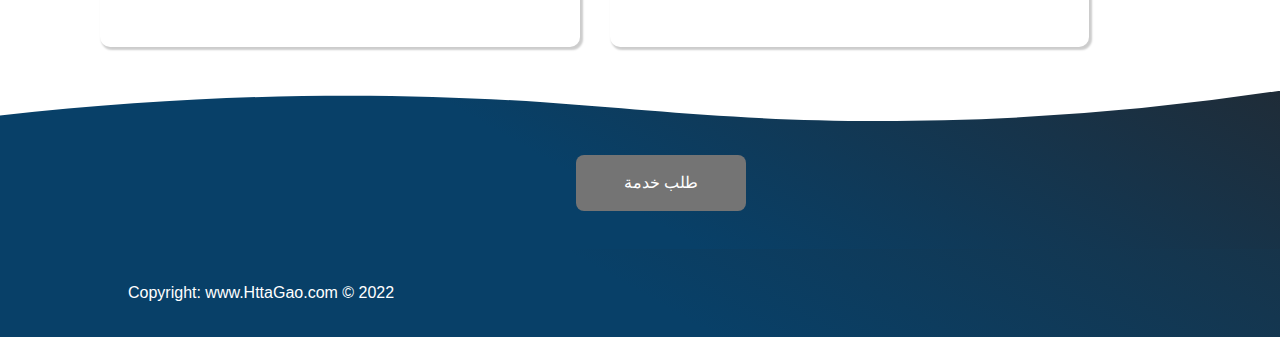
==== commit d6495507: "change ficon" ====
--- a/index.html
+++ b/index.html
@@ -8,7 +8,7 @@
     <!-- Page Title -->
     <title>HttaGao</title>
     <!-- Favicon -->
-    <link rel="icon" href="assets/img/tools/logo.png">
+    <link rel="icon" href="assets/img/tools/logoPng.png">
     <!-- Style Sheet -->
     <link href="https://maxcdn.bootstrapcdn.com/font-awesome/4.7.0/css/font-awesome.min.css" rel="stylesheet">
     <link rel="stylesheet" href="assets/css/style.css">
--- a/assets/css/style.css
+++ b/assets/css/style.css
@@ -142,7 +142,8 @@
 }
 
 .btn.btn-hvr-white:hover {
-    background-color: #fff;
+    background-image: linear-gradient(#ffffff, #ffffff) !important;
+    background-color: #000000 !important;
     border: 1px solid #fff;
     color: #000 !important;
 }
@@ -526,7 +527,8 @@
 
 .hTacsC {
     padding: 4rem 0px 0px;
-    background: linear-gradient(30deg, #084068 50%, #1f2c38 100%);
+    background-image: linear-gradient(30deg, #084068 50%, #1f2c38 100%) !important;
+    background-color: #000000 !important;
     color: rgb(255, 255, 255);
     position: relative;
 }
@@ -762,7 +764,8 @@
     height: calc(2.25rem + 2px);
     border: 1px solid #ced4da;
     border-radius: 0.25rem;
-    background-color: #fff;
+    background-image: linear-gradient(#ffffff, #ffffff) !important;
+    background-color: #000000 !important;
     color: #495057;
 }
 
@@ -772,7 +775,8 @@
     -moz-border-radius: 10px;
     -webkit-border-radius: 10px;
     box-shadow: 2px 2px 2px 1px rgba(0, 0, 0, 0.2);
-    background-color: #fff;
+    background-image: linear-gradient(#ffffff, #ffffff) !important;
+    background-color: #000000 !important;
     color: #000;
 }
 
@@ -917,7 +921,8 @@
     -moz-border-radius: 10px;
     -webkit-border-radius: 10px;
     box-shadow: 2px 2px 2px 1px rgba(0, 0, 0, 0.2);
-    background-color: #fff;
+    background-image: linear-gradient(#ffffff, #ffffff) !important;
+    background-color: #000000 !important;
     color: #000;
     width: 90%;
     margin-right: 5%;
@@ -937,7 +942,8 @@
     -moz-border-radius: 10px;
     -webkit-border-radius: 10px;
     box-shadow: 2px 2px 2px 1px rgba(0, 0, 0, 0.2);
-    background-color: #ffffff;
+    background-image: linear-gradient(#ffffff, #ffffff) !important;
+    background-color: #000000 !important;
 }
 
 .icon-block img {
@@ -985,7 +991,8 @@
 }
 
 .white {
-    background-color: #fff;
+    background-image: linear-gradient(#ffffff, #ffffff) !important;
+    background-color: #000000 !important;
 }
 
 footer a {
@@ -1053,7 +1060,7 @@
 }
 
 footer {
-    background: linear-gradient(30deg, #084068 50%, #1f2c38 100%);
+    background: linear-gradient(30deg, #084068 50%, #193245 108%);
     color: #000;
     margin-top: 38px;
 }
--- a/assets/css/mobile.css
+++ b/assets/css/mobile.css
@@ -80,6 +80,7 @@
         margin-top: 7%;
         width: 114%;
         margin-right: -8%;
+        margin-bottom: 5%;
     }
     .section-header h3 {
         margin-left: 39%;
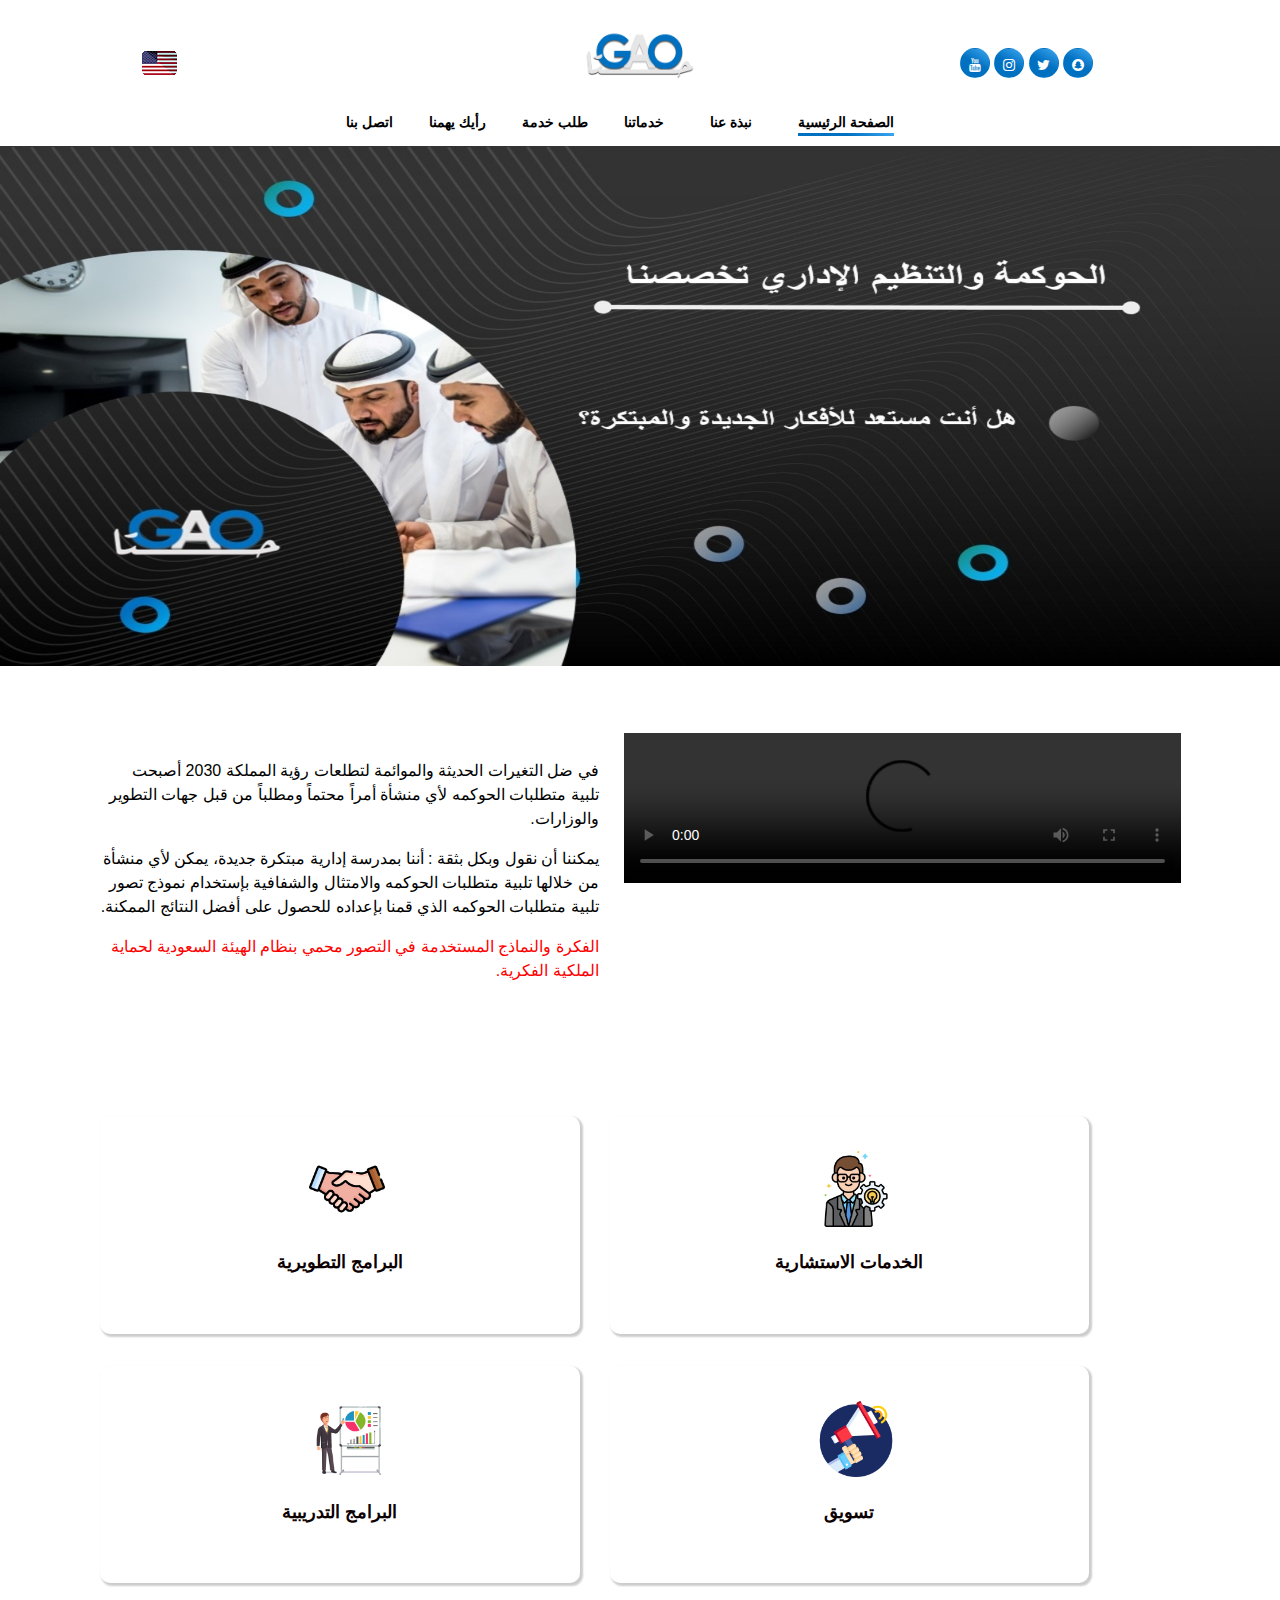
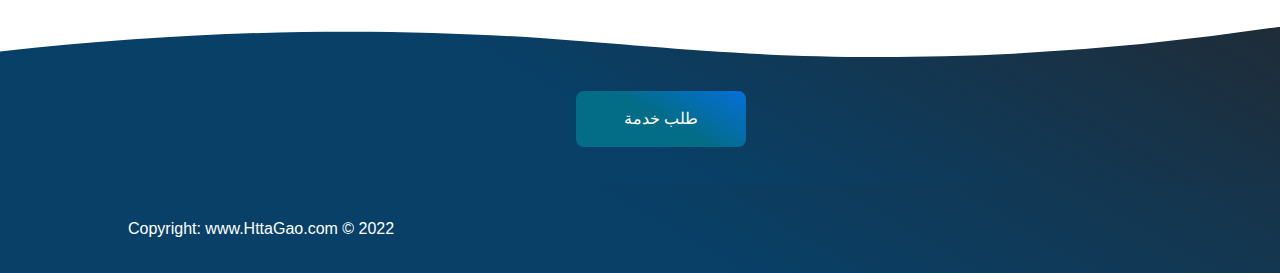
==== commit 0f23bd34: "fix" ====
--- a/index.html
+++ b/index.html
@@ -69,32 +69,50 @@
                 </a>
                 <div class="collapse navbar-collapse ">
                     <ul class="navbar-nav text-center ">
-                        <li class="nav-item active ">
-                            <a class="nav-link active scroll " href="index.html ">الصفحة الرئيسية</a>
-                        </li>
-                        <li class="nav-item ">
-                            <a class="nav-link scroll " href="about_us.html">نبذة عنا</a>
-                            <ul class="navbar-nav">
-                                <li>
-                                    <button href=" # ">من نحن</button>
-                                </li>
-                                <li>
-                                    <button href="# ">رؤيتنا</button>
-                                </li>
-                                <li>
-                                    <button href="# ">رسالتنا</button>
-                                </li>
-                                <li>
-                                    <button href="# ">غايتنا</button>
-                                </li>
-                                <li>
-                                    <button href="# ">قيمنا</button>
-                                </li>
-                                <li>
-                                    <button href="# ">كيف نعمل</button>
-                                </li>
-                                <li>
-                                    <button href="# ">لماذا (حتا GAO)</button>
+                        <li class="nav-item active">
+                            <a class="nav-link  scroll active" href="index.html ">الصفحة الرئيسية</a>
+                        </li>
+                        <li class="nav-item ">
+                            <a class="nav-link  scroll " href="about_us.html">نبذة عنا</a>
+                            <ul class="navbar-nav ">
+                                <li>
+                                    <a href="about_us.html#vision">
+                                        <button href=" # ">من نحن</button>
+                                    </a>
+                                </li>
+                                <li>
+                                    <a href="about_us.html#vision">
+                                        <button>رؤيتنا</button>
+                                    </a>
+                                </li>
+                                <li>
+                                    <a href="about_us.html#vision">
+                                        <button>رسالتنا</button>
+                                    </a>
+                                </li>
+                                <li>
+                                    <a href="about_us.html#vision">
+
+                                        <button>غايتنا</button>
+                                    </a>
+                                </li>
+                                <li>
+                                    <a href="about_us.html#vision">
+
+                                        <button>قيمنا</button>
+                                    </a>
+                                </li>
+                                <li>
+                                    <a href="about_us.html#howereworking">
+
+                                        <button>كيف نعمل</button>
+                                    </a>
+                                </li>
+                                <li>
+                                    <a href="about_us.html#why">
+
+                                        <button>لماذا (حتا GAO)</button>
+                                    </a>
                                 </li>
                             </ul>
                         </li>
@@ -102,28 +120,34 @@
                             <a class="nav-link scroll " href="services.html">خدماتنا</a>
                             <ul class="navbar-nav">
                                 <li>
-                                    <button href=" # ">الخدمات الاستشارية
+                                    <a href="services.html#consult">
+                                        <button>الخدمات الاستشارية
 </button>
-                                </li>
-                                <li>
-                                    <button href=" # ">البرامج التطويرية
+                                    </a>
+                                </li>
+                                <li>
+                                    <a href="services.html#dev">
+                                        <button>البرامج التطويرية
 </button>
-                                </li>
-                                <li>
-                                    <button href=" # ">البرامج التدريبية
+                                    </a>
+                                </li>
+                                <li>
+                                    <a href="services.html#traning">
+                                        <button href="services.html#traning">البرامج التدريبية
 </button>
-                                </li>
-                                <li>
-                                    <button href=" # ">تسويق
-</button>
+                                    </a>
+                                    </a>
                                 </li>
                             </ul>
                         </li>
                         <li class="nav-item ">
-                            <a class="nav-link scroll " href="contact.html">اتصل بنا - رأيك يهمنا</a>
-                        </li>
-                        <li class="nav-item ">
-                            <a href="subscribe.html " class="nav-link scroll ">الاشتراك</a>
+                            <a href="subscribe.html " class="nav-link scroll ">طلب خدمة</a>
+                        </li>
+                        <li class="nav-item ">
+                            <a class="nav-link scroll " href="yourOpinion.html"> رأيك يهمنا</a>
+                        </li>
+                        <li class="nav-item ">
+                            <a class="nav-link scroll " href="contact.html">اتصل بنا </a>
                         </li>
                     </ul>
                 </div>
@@ -147,10 +171,13 @@
                 <a href="services.html">  خدماتنا</a>
             </li>
             <li>
-                <a href="contact.html" class="">اتصل بنا - رأيك يهمنا </a>
-            </li>
-            <li>
-                <a href="subscribe.html" class="">الاشتراك </a>
+                <a href="subscribe.html ">طلب خدمة</a>
+            </li>
+            <li>
+                <a href="yourOpinion.html"> رأيك يهمنا</a>
+            </li>
+            <li>
+                <a href="contact.html">اتصل بنا </a>
             </li>
         </ul>
     </div>
@@ -164,7 +191,6 @@
         </div>
     </section>
     <!-- About section start -->
-
     <section id="about " class="howare">
         <div class="container ">
 
@@ -177,21 +203,16 @@
 
                     </div>
 
-
                 </div>
 
                 <div class="col-lg-6 col-md-6 ">
                     <div class="features-text ">
-                        <header class="text-left">
-                            <h3 class="section-title ">من نحن
-                            </h3>
-                        </header>
-                        <p class="text-arabic ">
-                            عمل مستقل لمساعدة المنظمات في القطاعين الربحي والغير ربحي من أجل تحقيق النمو والاستدامة وذلك من خلال تطبيق مدرسة إدارية مبتكرة جديدة كأفضل الحلول المتكاملة لتلبية متطلبات الحوكمه، وتطبيق خبرات وخلفيات متنوعة في مجال الامتثال والشفافية، وتسخير الجهود لإحداث
-                            التغيير وضمان الامتثال في المنظمات في المملكة العربية السعودية، صممت ممارساتنا من خلال الجمع بين النظرية والتطبيق التي تتسم بإجراء البحث في أحدث النظريات العلمية المتخصصة وورش العمل واسعة النطاق من أجل تحقيق جودة الأداء والامتثال
-                            للوصول إلى أفضل النتائج.
-                        </p>
-                        <a href="about_us.html" class="btn btn-black btn-left "> نبذة عنا  </a>
+
+                        <div class="text-arabic">
+                            <p>في ضل التغيرات الحديثة والموائمة لتطلعات رؤية المملكة 2030 أصبحت تلبية متطلبات الحوكمه لأي منشأة أمراً محتماً ومطلباً من قبل جهات التطوير والوزارات.</p>
+                            <p>يمكننا أن نقول وبكل بثقة : أننا بمدرسة إدارية مبتكرة جديدة، يمكن لأي منشأة من خلالها تلبية متطلبات الحوكمه والامتثال والشفافية بإستخدام نموذج تصور تلبية متطلبات الحوكمه الذي قمنا بإعداده للحصول على أفضل النتائج الممكنة.</p>
+                            <p class="text-red">الفكرة والنماذج المستخدمة في التصور محمي بنظام الهيئة السعودية لحماية الملكية الفكرية.</p>
+                        </div>
                     </div>
                 </div>
             </div>
@@ -202,48 +223,44 @@
     <!-- services Section start -->
     <section class="serv pt-5">
         <div class="container ">
-            <header class="section-header ">
-                <h3 class="section-title ">خدماتنا</h3>
-            </header>
             <div class="servicess">
+                <div class="row">
+                    <div class="col-md-4 col-lg-6 pt-2">
+                        <a href="services.html">
+                            <div class="icon-block ">
+                                <img src="assets/img/icons/icon-manager.png " />
+                                <h3>الخدمات الاستشارية</h3>
+                            </div>
+                        </a>
+                    </div>
+                    <div class="col-md-4 col-lg-6 pt-2 ">
+                        <a href="services.html">
+                            <div class="icon-block ">
+                                <img src="assets/img//icons/handshake.png " />
+                                <h3>البرامج التطويرية</h3>
+                            </div>
+                        </a>
+                    </div>
+                </div>
+                <br>
                 <div class="row ">
                     <div class="col-md-4 col-lg-6 pt-2 ">
-
-                        <div class="icon-block ">
-                            <img src="assets/img/icons/icon-manager.png " />
-                            <h3>الخدمات الاستشارية</h3>
-                        </div>
-
-
+                        <a href="services.html">
+                            <div class="icon-block ">
+                                <img src="assets/img//icons/marketing.png " />
+                                <h3>تسويق</h3>
+                            </div>
+                        </a>
                     </div>
                     <div class="col-md-4 col-lg-6 pt-2 ">
-                        <div class="icon-block ">
-                            <img src="assets/img//icons/handshake.png " />
-                            <h3>البرامج التطويرية</h3>
-                        </div>
-                    </div>
-                </div>
-                <br>
-                <div class="row">
-                    <div class="col-md-4 col-lg-6 pt-2 ">
-
-                        <div class="icon-block ">
-                            <img src="assets/img//icons/marketing.png " />
-                            <h3>تسويق</h3>
-                        </div>
-
-
-                    </div>
-                    <div class="col-md-4 col-lg-6 pt-2 ">
-
-                        <div class="icon-block ">
-
-                            <img src="assets/img//icons/454.jpg " />
-                            <h3>البرامج التدريبية</h3>
-
-                        </div>
-
-
+                        <a href="services.html">
+                            <div class="icon-block ">
+
+                                <img src="assets/img//icons/454.jpg " />
+                                <h3>البرامج التدريبية</h3>
+
+                            </div>
+                        </a>
                     </div>
 
                 </div>
@@ -254,11 +271,11 @@
     </section>
     <!-- Form Section End -->
     <!-- Footer Start -->
-    <div class="hTacsC"><svg class="decoration" viewBox="0 0 1920 60" aria-hidden="true"><path fill="#fff" d="M-153.5,85.5a4002.033,4002.033,0,0,1,658-71c262.854-6.5,431.675,15.372,600,27,257.356,17.779,624.828,19.31,1089-58v102Z"></path></svg>
-        <div class="hQPzCr">
+    <div class="hTacsC "><svg class="decoration " viewBox="0 0 1920 60 " aria-hidden="true "><path fill="#fff " d="M-153.5,85.5a4002.033,4002.033,0,0,1,658-71c262.854-6.5,431.675,15.372,600,27,257.356,17.779,624.828,19.31,1089-58v102Z "></path></svg>
+        <div class="hQPzCr ">
             <div>
                 <div>
-                    <a class="ijfRPV" href="subscribe.html">طلب خدمة</a>
+                    <a class="ijfRPV " href="subscribe.html ">طلب خدمة</a>
                 </div>
 
             </div>
--- a/assets/css/style.css
+++ b/assets/css/style.css
@@ -68,7 +68,7 @@
 
 .heading {
     font-size: 48px;
-    color: #000;
+    color: #6ecad5;
     font-weight: 600;
     font-family: 'Montserrat', sans-serif;
 }
@@ -533,10 +533,19 @@
     position: relative;
 }
 
+.infos {
+    margin-top: 17%;
+    text-align: center;
+}
+
+.gmail {
+    width: 4%;
+}
+
 .ijfRPV {
     text-decoration: none;
     color: rgb(255, 255, 255);
-    background: rgb(116 116 116);
+    background: linear-gradient(30deg, #036c86 50%, #066fd8 100%);
     padding: 1rem 3rem;
     display: inline-block;
     border-radius: 0.5rem;
@@ -584,6 +593,18 @@
     background-color: #2e71c0;
     color: #fff;
     box-shadow: 0 5px 15px rgba(32, 32, 32, 0.4);
+}
+
+.btn-green {
+    background-color: #70b500;
+    color: #fff;
+    width: 100px;
+    box-shadow: 0 5px 15px rgba(32, 32, 32, 0.4);
+}
+
+.btn-green:hover {
+    background-color: #2a7cd3;
+    color: #fff;
 }
 
 
@@ -769,6 +790,17 @@
     color: #495057;
 }
 
+.text-red {
+    color: red
+}
+
+.text-arabic {
+    margin-right: 5%;
+    margin-top: 8%;
+    text-align: right;
+    color: #000;
+}
+
 .icon-blockAbout {
     padding: 7px 20px;
     border-radius: 10px;
@@ -889,7 +921,7 @@
 }
 
 .video {
-    width: 100%;
+    width: 106%;
     margin-top: 3%;
 }
 
@@ -1109,7 +1141,24 @@
     color: #3590a5;
     line-height: 45px;
     font-weight: 700;
-    margin-left: 45%
+    margin-left: 42%
+}
+
+.centerButton {
+    text-align: center;
+}
+
+.btn-services {
+    background-color: #3590a5;
+    color: #fff;
+    box-shadow: 0 5px 15px rgba(32, 32, 32, 0.4);
+    margin-top: 3%;
+    text-align: right !important;
+}
+
+.btn-services:hover {
+    background-color: #065a6d;
+    color: #fff;
 }
 
 .section-titleConsult {
@@ -1132,17 +1181,6 @@
     padding-top: 7%;
 }
 
-.section-title:after {
-    content: "";
-    width: 75px;
-    height: 9px;
-    display: block;
-    background: #feb969;
-    position: absolute;
-    top: 75%;
-    z-index: -1;
-}
-
 .section-header-about p {
     text-align: center;
     padding-bottom: 30px;
@@ -1169,7 +1207,7 @@
 }
 
 .consultSection {
-    margin-left: 15% !important;
+    margin-left: 8% !important;
     margin-top: 3% !important;
 }
 
--- a/assets/css/navbar.css
+++ b/assets/css/navbar.css
@@ -49,8 +49,7 @@
 }
 
 .navbar-nav li {
-    background-color: #fff;
-    border: 2px solid #fff;
+    padding-bottom: 2px;
 }
 
 .navbar-nav li ul {
@@ -61,7 +60,6 @@
     padding: 0;
     position: absolute;
     z-index: 1000;
-    background-color: #17467c;
     color: #fff;
 }
 
@@ -74,7 +72,7 @@
     color: #fff;
     width: 200px;
     border-radius: 0.25rem;
-    background: linear-gradient(30deg, #0070C0 50%, #000000 100%);
+    background: linear-gradient(30deg, #3c90a5 50%, #3580cd 100%);
     font-size: 18px;
 }
 
@@ -82,7 +80,7 @@
     color: #fff;
     width: 200px;
     border-radius: 0.25rem;
-    background: linear-gradient(30deg, #000000 50%, #0070C0 100%);
+    background: linear-gradient(30deg, #036c86 50%, #066fd8 100%);
     font-size: 18px;
 }
 
--- a/assets/css/mobile.css
+++ b/assets/css/mobile.css
@@ -44,16 +44,6 @@
         font-weight: 700;
         text-align: center;
         margin-left: 4%
-    }
-    .section-title:after {
-        content: "";
-        width: 75px;
-        height: 9px;
-        display: none;
-        background: #feb969;
-        position: absolute;
-        top: 75%;
-        z-index: -1;
     }
     .mobile-none {
         display: none;
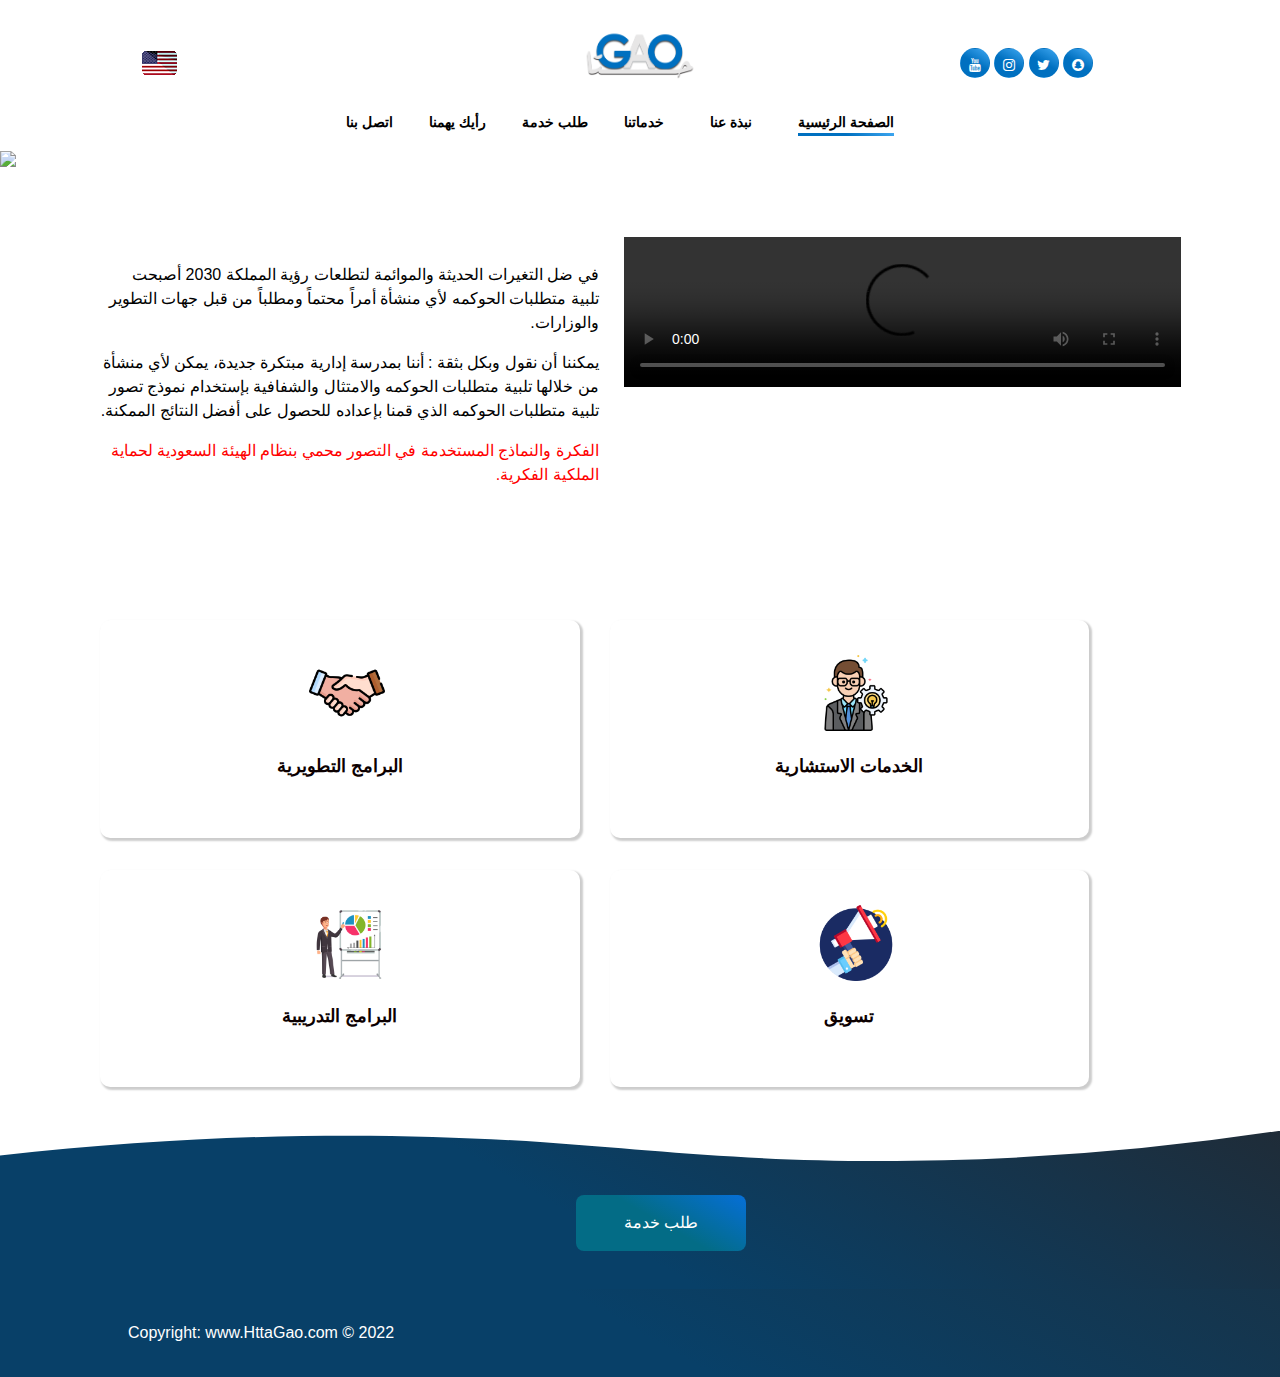
==== commit f706554d: "Update index.html" ====
--- a/index.html
+++ b/index.html
@@ -186,7 +186,7 @@
     <section>
         <div class="carousel ">
 
-            <img src="assets/img/banners/banner.jpg " alt=" ">
+            <img src="assets/img/banners/الحوكمة و التنظيم آلإداري تخصصنا (2)" alt=" ">
 
         </div>
     </section>
@@ -312,4 +312,4 @@
         <script src="assets/js/script.js "></script>
 </body>
 
-</html>+</html>
--- a/assets/css/style.css
+++ b/assets/css/style.css
@@ -66,6 +66,13 @@
 
 /*Headings and Text*/
 
+.headingGreen {
+    font-size: 48px;
+    color: #70b516;
+    font-weight: 600;
+    font-family: 'Montserrat', sans-serif;
+}
+
 .heading {
     font-size: 48px;
     color: #6ecad5;
@@ -776,6 +783,10 @@
     margin-left: 73%;
 }
 
+.text-left2 {
+    margin-left: 190px;
+}
+
 .text-left-40 {
     margin-left: 40%;
 }
--- a/assets/css/mobile.css
+++ b/assets/css/mobile.css
@@ -50,6 +50,9 @@
     }
     .ijfRPV {
         margin-left: 30%;
+    }
+    .text-left2 {
+        margin-left: 108px;
     }
     .lastdev {
         padding-top: 2%;
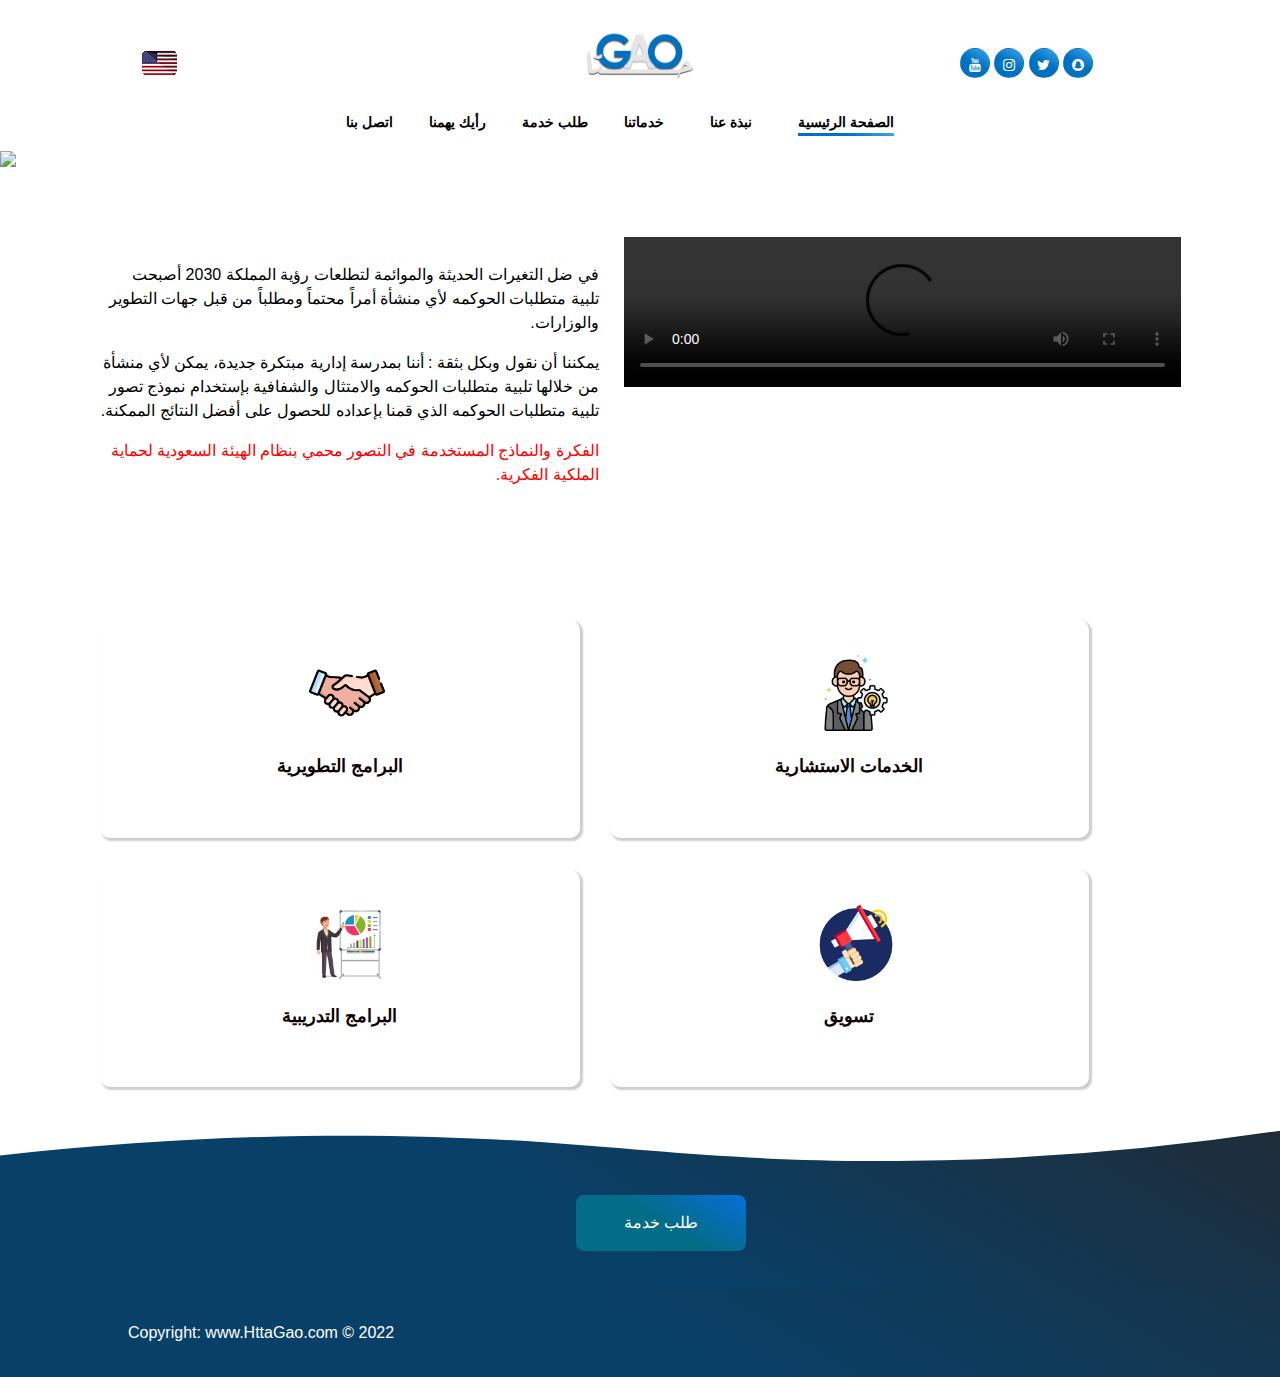
==== commit d3d18c32: "Update index.html" ====
--- a/index.html
+++ b/index.html
@@ -186,7 +186,7 @@
     <section>
         <div class="carousel ">
 
-            <img src="assets/img/banners/الحوكمة و التنظيم آلإداري تخصصنا (2)" alt=" ">
+            <img src="assets/img/banners/banner.png" alt=" ">
 
         </div>
     </section>
